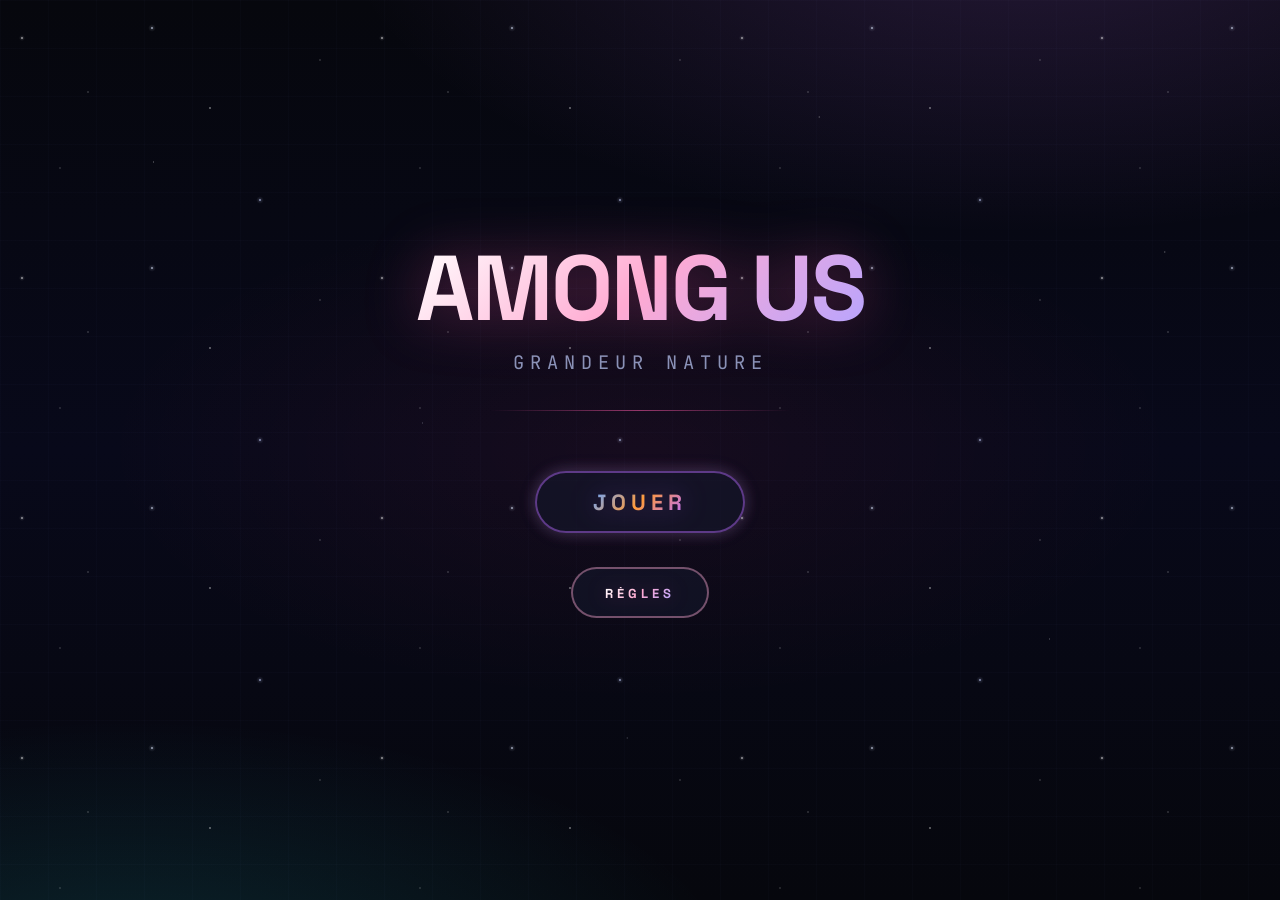
==== index.html @ ac02c095 "Bouton Jouer : melange bleu/orange/violet + Regles : ancien degrade Jouer (bump cache v101) - Bouton" ====
<!DOCTYPE html>
<html lang="fr">
<head>
<meta charset="UTF-8">
<meta name="viewport" content="width=device-width, initial-scale=1.0">
<title>Among Us — Grandeur Nature · Cartes 16 Joueurs</title>

<meta name="description" content="Among Us grandeur nature à 16 joueurs : cartes de rôles, règles, fiches quests, défis et tâches à imprimer ou consulter sur mobile.">
<meta name="theme-color" content="#0a0e1a">

<!-- Open Graph (aperçu lors du partage Discord/WhatsApp/Facebook) -->
<meta property="og:type" content="website">
<meta property="og:title" content="Among Us — Grandeur Nature (16 joueurs)">
<meta property="og:description" content="Cartes de rôles, règles, fiches quests et tâches pour jouer à Among Us en vrai.">
<meta property="og:image" content="og-image.svg">
<meta property="og:url" content="https://among-us-grandeur-nature-2.vercel.app/">

<!-- Twitter Card -->
<meta name="twitter:card" content="summary_large_image">
<meta name="twitter:title" content="Among Us — Grandeur Nature (16 joueurs)">
<meta name="twitter:description" content="Cartes de rôles, règles, fiches quests et tâches pour jouer à Among Us en vrai.">
<meta name="twitter:image" content="og-image.svg">

<!-- Icônes & PWA (« ajouter à l'écran d'accueil » + mode hors ligne) -->
<link rel="icon" type="image/svg+xml" href="favicon.svg">
<link rel="apple-touch-icon" href="icon-512.svg">
<link rel="manifest" href="manifest.json">

<!-- Google Fonts en preconnect (chargement plus rapide qu'avec @import) -->
<link rel="preconnect" href="https://fonts.googleapis.com">
<link rel="preconnect" href="https://fonts.gstatic.com" crossorigin>
<link rel="stylesheet" href="https://fonts.googleapis.com/css2?family=Space+Grotesk:wght@400;500;600;700;800&family=JetBrains+Mono:wght@400;500;600;700&family=Press+Start+2P&display=swap">

<link rel="stylesheet" href="styles.css">
</head>
<body>

<div class="header" aria-hidden="true">
  <div class="stars"></div>
  <div class="header-title">AMONG US</div>
</div>

<div class="mode-indicator" id="mode-indicator" onclick="showTab('accueil')" title="Retourner à l'accueil">
  Mode <span id="mode-num">16</span> joueurs
</div>

<div class="tabs">
  <div class="sidebar-title">AMONG US</div>
  <div class="sidebar-mode-selector" id="sidebar-mode-selector"><!-- rendu par renderSidebarModeSelector() --></div>
  <button class="tab-btn home active"    onclick="showTab('accueil')">Accueil</button>
  <button class="tab-btn all"            onclick="showTab('all')">Cartes</button>
  <button class="tab-btn rules"          onclick="showTab('rules')">Règles</button>
  <button class="tab-btn defis"          onclick="showTab('defis')">Défis</button>
  <button class="tab-btn printtab"       onclick="showTab('impressions')">Impressions</button>
</div>

<!-- ═══════════════════════════════════════════════════
     ACCUEIL — page d'entree avec selection du mode
════════════════════════════════════════════════════ -->
<div class="section active" id="tab-accueil">
  <div class="accueil-hero">
    <h1 class="accueil-title">AMONG US</h1>
    <div class="accueil-subtitle">Grandeur Nature</div>
    <div class="accueil-rule"></div>

    <button type="button" class="accueil-play-btn" onclick="playGame()">
      <span class="accueil-play-text">Jouer</span>
    </button>

    <a class="accueil-rules-link" href="#" onclick="showTab('rules'); return false;">
      <span class="accueil-rules-text">Règles</span>
    </a>
  </div>
</div>

<!-- ═══════════════════════════════════════════════════
     ALL / CREWMATES
════════════════════════════════════════════════════ -->
<div class="section" id="tab-all">
  <div class="section-title" style="color:#8899bb">Cartes</div>
  <div class="cards-grid" id="all-grid"></div>
</div>

<div class="section" id="tab-crewmate">
  <div class="section-title" style="color:var(--neon-green)">Crewmates</div>
  <div class="cards-grid" id="crew-grid"></div>
</div>

<div class="section" id="tab-impostor">
  <div class="section-title" style="color:var(--neon-red)">Impostors</div>
  <div class="cards-grid" id="imp-grid"></div>
</div>

<div class="section" id="tab-sheriff">
  <div class="section-title" style="color:var(--neon-yellow)">Sheriff</div>
  <div class="cards-grid" id="sheriff-grid"></div>
</div>

<div class="section" id="tab-engineer">
  <div class="section-title" style="color:var(--neon-cyan)">Ingenieur</div>
  <div class="cards-grid" id="eng-grid"></div>
</div>

<!-- ═══════════════════════════════════════════════════
     SABOTAGE
════════════════════════════════════════════════════ -->
<div class="section" id="tab-sabotage">
  <div class="section-title" style="color:var(--neon-purple)">Règles spéciales</div>
  <div class="sabotage-container">

    <div class="sabotage-card">
      <span class="tag purple">IMPOSTEUR FANTÔME</span>
      <h3>POUVOIRS DU FANTÔME</h3>
      <p>Quand un Imposteur est éliminé, il devient Fantôme et peut continuer à nuire aux Crewmates.</p>

      <h4>Saboter une pièce</h4>
      <ul>
        <li>Retourner discrètement la <strong>pancarte</strong> d'une pièce côté <span style="color:var(--neon-red)">ROUGE</span></li>
        <li>Personne ne peut <strong>entrer</strong> dans une pièce rouge pendant <strong>3 minutes</strong></li>
        <li>Un seul sabotage actif à la fois — la salle de réunion ne peut pas être sabotée</li>
      </ul>
      <div class="pancarte-demo">
        <div class="pancarte open">
          <svg viewBox="0 0 24 24" fill="none">
            <circle cx="12" cy="12" r="10" stroke="currentColor" stroke-width="2"/>
            <path d="M8 12l3 3 5-5" stroke="currentColor" stroke-width="2" stroke-linecap="round"/>
          </svg>
          LIBRE
        </div>
        <div class="pancarte saboted">
          <svg viewBox="0 0 24 24" fill="none">
            <circle cx="12" cy="12" r="10" stroke="currentColor" stroke-width="2"/>
            <path d="M8 8l8 8M16 8l-8 8" stroke="currentColor" stroke-width="2" stroke-linecap="round"/>
          </svg>
          SABOTÉE
        </div>
      </div>

      <h4>Autres sabotages</h4>
      <ul>
        <li>Fermer les <strong>portes</strong> d'une pièce</li>
        <li>Éteindre les <strong>lumières</strong></li>
        <li>Effacer jusqu'à <strong>3 défis</strong> sur la fiche Quests (hors Meeting)</li>
      </ul>
    </div>

    <div class="sabotage-card">
      <span class="tag cyan">INGENIEUR</span>
      <h3>POUVOIRS DE L'INGENIEUR</h3>
      <p>Crewmate spécial avec deux pouvoirs techniques uniques.</p>

      <h4>Réparer une pièce</h4>
      <ul>
        <li>Seul joueur capable d'entrer dans une pièce sabotée</li>
        <li>Retourner la pancarte côté <span style="color:var(--neon-green)">VERT</span></li>
        <li>La réparation prend <strong>10 secondes</strong> (rester dans la pièce)</li>
        <li>Réparation possible <strong>autant de fois</strong> que nécessaire</li>
      </ul>

      <h4>Mission posthume</h4>
      <ul>
        <li>Peut valider <strong>une mission</strong> à la place d'un Crewmate mort</li>
        <li><em>Une seule fois</em> par partie</li>
      </ul>

      <p style="color:#8899bb; font-size:11px; margin-top:10px">L'Ingenieur peut être ciblé en priorité par les Imposteurs !</p>
    </div>

  </div><!-- fin sabotage-container -->

  <!-- ── PANCARTES IMPRIMABLES ── -->
  <div class="pancartes-print-section">
      <div class="pancartes-print-title">️ PANCARTES À IMPRIMER &amp; PLASTIFIER</div>
      <div class="pancartes-grid">

        <!-- PANCARTE VERTE : LIBRE -->
        <div class="pancarte-big libre">
          <div class="corner tl"></div>
          <div class="corner tr"></div>
          <div class="corner bl"></div>
          <div class="corner br"></div>
          <svg class="pancarte-big-icon" viewBox="0 0 100 100" xmlns="http://www.w3.org/2000/svg">
            <!-- Crewmate vert -->
            <g transform="translate(50,52)">
              <path d="M -18 -14 Q -18 -26 0 -26 Q 18 -26 18 -14 L 18 18 Q 18 24 12 24 L 10 24 L 10 30 L 3 30 L 3 24 L -3 24 L -3 30 L -10 30 L -10 24 L -12 24 Q -18 24 -18 18 Z"
                    fill="#39ff1422" stroke="#39ff14" stroke-width="2.5"/>
              <path d="M 16 -4 Q 25 -4 25 4 L 25 14 Q 25 20 18 20 L 18 -4 Z"
                    fill="#39ff1411" stroke="#39ff14" stroke-width="2"/>
              <rect x="-11" y="-22" width="22" height="12" rx="6"
                    fill="#39ff1433" stroke="#39ff14" stroke-width="2"/>
              <rect x="-7" y="-20" width="14" height="8" rx="4"
                    fill="#39ff1466"/>
              <!-- Check mark -->
              <path d="M -6 2 L -1 7 L 8 -4" stroke="#39ff14" stroke-width="3"
                    stroke-linecap="round" stroke-linejoin="round" fill="none"/>
            </g>
          </svg>
          <div class="pancarte-big-label">LIBRE</div>
          <div class="pancarte-big-sub">ACCÈS AUTORISÉ<br>POUR TOUS</div>
        </div>

        <!-- PANCARTE ROUGE : SABOTÉE -->
        <div class="pancarte-big sabotee">
          <div class="corner tl"></div>
          <div class="corner tr"></div>
          <div class="corner bl"></div>
          <div class="corner br"></div>
          <svg class="pancarte-big-icon" viewBox="0 0 100 100" xmlns="http://www.w3.org/2000/svg">
            <!-- Crewmate rouge / imposteur -->
            <g transform="translate(50,52)">
              <path d="M -18 -14 Q -18 -26 0 -26 Q 18 -26 18 -14 L 18 18 Q 18 24 12 24 L 10 24 L 10 30 L 3 30 L 3 24 L -3 24 L -3 30 L -10 30 L -10 24 L -12 24 Q -18 24 -18 18 Z"
                    fill="#ff224422" stroke="#ff2244" stroke-width="2.5"/>
              <path d="M 16 -4 Q 25 -4 25 4 L 25 14 Q 25 20 18 20 L 18 -4 Z"
                    fill="#ff224411" stroke="#ff2244" stroke-width="2"/>
              <rect x="-11" y="-22" width="22" height="12" rx="6"
                    fill="#ff224433" stroke="#ff2244" stroke-width="2"/>
              <rect x="-7" y="-20" width="14" height="8" rx="4"
                    fill="#ff224466"/>
              <!-- X mark -->
              <path d="M -7 -3 L 7 9 M 7 -3 L -7 9" stroke="#ff2244" stroke-width="3"
                    stroke-linecap="round" fill="none"/>
            </g>
          </svg>
          <div class="pancarte-big-label">SABOTÉE</div>
          <div class="pancarte-big-sub">ACCÈS INTERDIT<br>INGENIEUR SEULEMENT</div>
        </div>

      </div>
    </div>

</div>

<!-- ═══════════════════════════════════════════════════
     FICHE QUESTS (à imprimer et remplir à la main)
════════════════════════════════════════════════════ -->
<div class="section" id="tab-quests">
  <div class="section-title" style="color:#a0e0cc">Fiche Quests</div>
  <div class="quest-sheet" id="quest-sheet-content">
    <!-- rempli par JS -->
  </div>
</div>

<!-- ═══════════════════════════════════════════════════
     IMPRESSIONS — onglet unifie avec sous-tabs
════════════════════════════════════════════════════ -->
<div class="section" id="tab-impressions">
  <div class="section-title" style="color:var(--neon-cyan)">Impressions</div>

  <div class="subtab-nav">
    <button class="subtab-btn active" data-target="tab-print"           onclick="showSubTab('tab-print')">Cartes à imprimer</button>
    <button class="subtab-btn"        data-target="tab-defis-print"     onclick="showSubTab('tab-defis-print')">Défis à imprimer</button>
    <button class="subtab-btn"        data-target="tab-pancartes-print" onclick="showSubTab('tab-pancartes-print')">Pancartes à imprimer</button>
    <button class="subtab-btn"        data-target="tab-suivi-print"     onclick="showSubTab('tab-suivi-print')">Suivi à imprimer</button>
    <button class="subtab-btn"        data-target="tab-livret-print"    onclick="showSubTab('tab-livret-print')">Livret</button>
  </div>

  <div class="subtab active" id="tab-print">
    <div class="cards-print-toolbar">
      <button onclick="printCardsTab()">Imprimer les cartes</button>
    </div>
    <div class="print-pages-container" id="print-pages-container"></div>
  </div>

  <div class="subtab" id="tab-defis-print">
    <div class="cards-print-toolbar">
      <button onclick="printDefisTab()">Imprimer les défis</button>
    </div>
    <div class="print-pages-container" id="defis-print-container"></div>
  </div>

  <div class="subtab" id="tab-pancartes-print">
    <div class="cards-print-toolbar">
      <button onclick="printPancartesTab()">Imprimer les pancartes</button>
    </div>
    <div class="print-pages-container" id="pancartes-print-container"></div>
  </div>

  <div class="subtab" id="tab-suivi-print">
    <div class="cards-print-toolbar">
      <button onclick="printSuiviTab()">Imprimer le suivi</button>
    </div>
    <div class="print-pages-container" id="suivi-print-container"></div>
  </div>

  <!-- Livret : contenu deplace depuis #tab-livret par moveLivretToImpressions() au boot -->
  <div class="subtab" id="tab-livret-print"></div>
</div>

<!-- ═══════════════════════════════════════════════════
     DÉFIS & TÂCHES
════════════════════════════════════════════════════ -->
<div class="section" id="tab-defis">
  <div class="section-title" style="color:#ff9966">Défis</div>
  <div class="defis-container">
    <div class="defi-legend">
      <div class="defi-legend-item"><span class="defi-legend-dot red"></span>Défi rouge : mission à l'étage</div>
      <div class="defi-legend-item"><span class="defi-legend-dot blue"></span>Défi bleu : mission au RDC</div>
      <div class="defi-legend-item"><span class="defi-legend-dot green"></span>Tâche verte : localisation d'une mission</div>
    </div>

    <div class="defis-section-title red">Défis étage</div>
    <div class="defis-grid" id="defis-red"></div>

    <div class="defis-section-title blue">Défis RDC</div>
    <div class="defis-grid" id="defis-blue"></div>

    <div class="defis-section-title green">Localisations</div>
    <div class="taches-grid" id="taches-zones"></div>
  </div>
</div>

<!-- ═══════════════════════════════════════════════════
     RÈGLES DU JEU
════════════════════════════════════════════════════ -->
<div class="section" id="tab-rules">
  <div class="section-title" style="color:#aabbff">Règles</div>
  <div class="rules-container">

    <!-- TITRE -->
    <div class="rules-title-page">
      <h2>RULES</h2>
      <p>AMONG US — GRANDEUR NATURE</p>
    </div>

    <!-- PRÉSENTATION : RÔLES -->
    <div class="rules-section">
      <div class="rules-section-header blue">PRÉSENTATION — RÔLES</div>
      <div class="rules-section-body">
        <div class="rules-roles-grid">

          <div class="rules-role-card crewmate">
            <div class="rules-role-title">CREWMATE</div>
            <div class="rules-role-text">
              Les <span class="kw-green">CREWMATES</span> doivent terminer toutes les missions dans le temps imparti
              <strong>OU</strong> démasquer tous les <span class="kw-red">IMPOSTORS</span>.
            </div>
          </div>

          <div class="rules-role-card impostor">
            <div class="rules-role-title">IMPOSTOR</div>
            <div class="rules-role-text">
              Les <span class="kw-red">IMPOSTORS</span> doivent éliminer tous les joueurs sans se faire repérer.
              Pour éliminer, il suffit de <strong>toucher l'épaule</strong> du joueur cible.
              Ils gagnent aussi si la limite de temps est dépassée.
            </div>
          </div>

          <div class="rules-role-card sheriff">
            <div class="rules-role-title">SHERIFF</div>
            <div class="rules-role-text">
              Le <span class="kw-yellow">SHERIFF</span> possède un fusil avec <strong>une seule balle</strong>.
              Au moindre soupçon il peut l'utiliser :
            </div>
            <ul class="rules-list yellow">
              <li>S'il élimine un <span class="kw-green">CREWMATE</span> : le Sheriff meurt à sa place, et le Crewmate visé devient Sheriff.</li>
              <li>S'il tue un <span class="kw-red">IMPOSTOR</span> : le Sheriff reste en vie mais ne peut plus tirer.</li>
            </ul>
          </div>

          <div class="rules-role-card engineer">
            <div class="rules-role-title">INGENIEUR</div>
            <div class="rules-role-text">
              L'<span class="kw-cyan">INGENIEUR</span> est un Crewmate spécial aux pouvoirs techniques (réparation des pièces sabotées et mission posthume). Détails dans <strong>Règles spéciales</strong>.
            </div>
          </div>

        </div>
      </div>
    </div>

    <!-- MISE EN PLACE -->
    <div class="rules-section">
      <div class="rules-section-header blue">MISE EN PLACE</div>
      <div class="rules-section-body">
        <p style="margin-bottom:10px">
          Distribuer les cartes selon le mode choisi (cf. <strong>Modes de jeu</strong>). Adapter le nombre de défis et la durée en conséquence.
        </p>
        <p style="margin-top:10px; font-size:12px; color:#8899bb">
          Les <span class="kw-red">IMPOSTORS</span> doivent se reconnaître avant le début — faites fermer les yeux à tous pendant ce temps.
        </p>
      </div>
    </div>

    <!-- DÉFIS -->
    <div class="rules-section">
      <div class="rules-section-header orange">DÉFIS</div>
      <div class="rules-section-body">
        <ul class="rules-list orange">
          <li>Installer les défis correspondant au mode choisi.</li>
          <li><span class="kw-red">Défis rouges</span> : missions situées à l'étage.</li>
          <li><span class="kw-blue">Défis bleus</span> : missions situées au RDC.</li>
          <li><span class="kw-green">Défis verts</span> : localisations des tâches, en soutien au maître du jeu.</li>
          <li>Mettre la <strong>fiche QUESTS</strong> en évidence. Les joueurs remplissent eux-mêmes leur avancée.</li>
        </ul>
      </div>
    </div>

    <!-- DÉROULEMENT -->
    <div class="rules-section">
      <div class="rules-section-header green">DÉROULEMENT D'UNE PARTIE</div>
      <div class="rules-section-body">
        <p style="margin-bottom:14px">
          Quand un joueur découvre un mort, il crie <span class="kw-orange">REPORT</span> → on passe au <span class="kw-orange">MEETING</span>.
        </p>

        <p style="font-family:'Press Start 2P',monospace;font-size:9px;color:#ff9944;margin-bottom:10px;letter-spacing:1px">MEETING</p>
        <p style="margin-bottom:10px">Réunion de tous les joueurs. En fonction des arguments, deux options :</p>
        <ul class="rules-list orange" style="margin-bottom:14px">
          <li><span class="kw-blue">VOTE</span> : les joueurs votent pour l'élimination d'un suspect.</li>
          <li><span class="kw-purple">SKIP</span> : les joueurs ne votent pas et continuent la partie.</li>
        </ul>
        <ul class="rules-list blue">
          <li>Si les SKIP sont majoritaires → personne n'est éliminé.</li>
          <li>Si les VOTE sont majoritaires → la personne la plus votée est éliminée.</li>
          <li>En cas d'égalité de votes → SKIP automatique.</li>
        </ul>

        <p style="margin-top:16px; font-family:'Press Start 2P',monospace;font-size:9px;color:#4a9eff;margin-bottom:10px;letter-spacing:1px">BUZZ</p>
        <ul class="rules-list blue">
          <li>Un joueur peut <span class="kw-blue">BUZZER</span> (taper la table) pour déclencher un Meeting sans mort.</li>
          <li>Maximum <strong>3 BUZZ par partie</strong>, une seule fois par joueur.</li>
          <li>Après avoir buzzé, le joueur ne peut plus le faire. Il reste 2 BUZZ pour les autres.</li>
        </ul>
      </div>
    </div>

    <!-- SABOTAGE -->
    <div class="rules-section">
      <div class="rules-section-header purple">SABOTAGES</div>
      <div class="rules-section-body">
        <p style="margin-bottom:12px">
          Quand un <span class="kw-red">IMPOSTOR</span> est éliminé, il devient <span class="kw-pink">FANTÔME</span> et peut saboter :
        </p>
        <ul class="rules-list purple">
          <li>Fermer les portes d'une pièce.</li>
          <li>Éteindre les lumières.</li>
          <li>Effacer jusqu'à <strong>3 défis</strong> sur la fiche Quests (hors Meeting).</li>
          <li><strong>Saboter une pièce :</strong> retourner la pancarte côté <span class="kw-red">ROUGE</span> — personne ne peut y entrer pendant 3 minutes, sauf l'<span class="kw-cyan">INGENIEUR</span>.</li>
        </ul>
        <p style="margin-top:12px;font-size:12px;color:#8899bb">Un seul sabotage de pièce actif à la fois. La salle de Meeting ne peut pas être sabotée.</p>
      </div>
    </div>

    <!-- MORTS -->
    <div class="rules-section">
      <div class="rules-section-header red">MORTS &amp; FANTÔMES</div>
      <div class="rules-section-body">
        <ul class="rules-list red">
          <li>Un joueur éliminé reste à l'endroit de sa mort, <strong>carte face visible</strong>.</li>
          <li>Il devient <span class="kw-pink">FANTÔME</span> quel que soit son rôle.</li>
          <li>Le Fantôme peut continuer ses défis mais a l'<strong>INTERDICTION de parler et de voter</strong>.</li>
          <li>Un Fantôme <span class="kw-red">IMPOSTOR</span> peut toujours saboter (cf. <strong>Règles spéciales</strong>).</li>
        </ul>
      </div>
    </div>

    <!-- FIN DE PARTIE -->
    <div class="rules-section">
      <div class="rules-section-header green">FIN DE PARTIE</div>
      <div class="rules-section-body">
        <div class="rules-win-grid">
          <div class="rules-win-card crew">
            <h4>CREWMATES</h4>
            <ul class="rules-list green">
              <li>Toutes les missions sont terminées dans le temps imparti.</li>
              <li>OU tous les Impostors ont été éliminés.</li>
            </ul>
          </div>
          <div class="rules-win-card impostor">
            <h4>IMPOSTORS</h4>
            <ul class="rules-list red">
              <li>Tous les Crewmates, Sheriff et Ingenieur ont été éliminés.</li>
              <li>OU la limite de temps est dépassée.</li>
            </ul>
          </div>
        </div>
      </div>
    </div>

    <!-- AIDE-MÉMOIRE MJ -->
    <div class="rules-section">
      <div class="rules-section-header cyan">AIDE-MÉMOIRE MJ</div>
      <div class="rules-section-body">
        <p style="margin-bottom:10px; font-size:12px; color:#8899bb">Réponses rapides aux questions des joueurs pendant la partie.</p>
        <ul class="rules-list cyan">
          <li><strong>Kill</strong> — toucher l'épaule. Le mort reste sur place, carte face visible.</li>
          <li><strong>Sheriff</strong> — 1 balle. Tue Crewmate → meurt à sa place. Tue Impostor → désarmé pour le reste de la partie.</li>
          <li><strong>Pièce sabotée</strong> — pancarte rouge, 3 min d'interdiction. Seul l'Ingenieur peut entrer (10 s pour réparer).</li>
          <li><strong>Vote</strong> — majorité simple. Égalité = SKIP automatique.</li>
          <li><strong>Buzz</strong> — 3 max par partie, 1 par joueur. Déclenche un Meeting sans mort.</li>
          <li><strong>Fantôme</strong> — interdit de parler/voter. Continue ses défis. Un Impostor fantôme peut saboter.</li>
        </ul>
      </div>
    </div>

    <!-- POUVOIRS SPÉCIAUX (clone de tab-sabotage injecté par injectRulesSpeciales() au boot) -->
    <div class="rules-section">
      <div class="rules-section-header purple">POUVOIRS SPÉCIAUX</div>
      <div class="rules-section-body" id="rules-speciales-anchor"></div>
    </div>
  </div>
</div>

<!-- ═══════════════════════════════════════════════════
     TIMER (40 min) + Wake Lock
════════════════════════════════════════════════════ -->
<div class="section" id="tab-timer">
  <div class="section-title" style="color:#00e5ff">Timer</div>
  <div class="timer-modes" id="timer-modes"><!-- rendu par renderModeButtons() --></div>
  <div id="timer-display" class="timer-display">40:00</div>
  <div class="timer-controls">
    <button class="timer-btn start" id="timer-start" onclick="startTimer()">▶ DÉMARRER</button>
    <button class="timer-btn pause" id="timer-pause" onclick="pauseTimer()" style="display:none">PAUSE</button>
    <button class="timer-btn reset" onclick="resetTimer()">RESET</button>
  </div>
</div>

<!-- ═══════════════════════════════════════════════════
     LIVRET (version papier, format A5 livret)
════════════════════════════════════════════════════ -->

<div class="section" id="tab-livret">
  <div class="section-title" style="color:var(--neon-pink)">Livret</div>

  <div class="livret-toolbar">
    <button onclick="printLivret()">Imprimer le livret</button>
  </div>

  <div class="livret-book" id="livret-book">
    <div class="livret-page livret-cover">
      <div class="lc-glyph">▰▰▰</div>
      <h1>AMONG US</h1>
      <div class="lc-sub">Livret du Maître du Jeu</div>
      <div class="lc-rule"></div>
      <div class="lc-meta">8 joueurs · 12 joueurs · 16 joueurs</div>
    </div>

    <div class="livret-page livret-toc">
      <div class="livret-section-tag">Index</div>
      <h2 class="livret-h">Sommaire</h2>
      <ol id="livret-toc-list"><!-- rempli dynamiquement par buildLivret() --></ol>
      <div class="livret-page-num">— 02 —</div>
    </div>

    <div id="livret-dynamic"></div>

    <div class="livret-page livret-back-cover">
      <div class="lbc-glyph">▰▰▰</div>
      <div class="lbc-quote">Trust no one</div>
      <div class="lc-rule"></div>
      <div class="lbc-url">among-us-grandeur-nature-2.vercel.app</div>
    </div>
  </div>
</div>

<!-- Controles affiches uniquement en mode de partie (body.in-game) -->
<div class="ingame-controls">
  <button type="button" class="ingame-exit" onclick="exitGame()" aria-label="Quitter la partie">✕ Quitter</button>
  <button type="button" class="ingame-reset" onclick="resetCurrentGame()" aria-label="Réinitialiser la partie">↻ Reset</button>
</div>

<!-- Overlay plein écran pour cartes -->
<div id="fullscreen-overlay" class="fullscreen-overlay" style="display:none">
  <button class="fullscreen-close" onclick="closeFullscreen()" aria-label="Fermer">✕</button>
  <div class="fullscreen-content"></div>
</div>

<!-- Modal de selection du mode au clic sur Jouer -->
<div class="play-mode-modal" id="play-mode-modal" style="display:none">
  <div class="play-mode-content">
    <button type="button" class="play-mode-close" onclick="closePlayModal()" aria-label="Fermer">✕</button>
    <h2 class="play-mode-title">Combien de joueurs ?</h2>
    <div class="play-mode-options" id="play-mode-options"><!-- rendu par renderModeButtons() --></div>
  </div>
</div>


<script src="app.js"></script>
<script>
  if ('serviceWorker' in navigator) {
    window.addEventListener('load', () => {
      navigator.serviceWorker.register('sw.js').catch(() => {});
    });
  }
</script>
</body>
</html>
---- styles.css ----
/* ═══════════════════════════════════════════════════
     MODERN NEON — refonte visuelle 2026
     (contenu inchangé, pure réécriture esthétique)
  ═══════════════════════════════════════════════════ */

  :root {
    /* Backgrounds — bleu nuit profond, plus subtil */
    --bg-0: #06070d;
    --bg-1: #0b0d18;
    --bg-2: #11142a;
    --surface: rgba(18, 22, 42, 0.55);
    --surface-2: rgba(24, 28, 52, 0.7);
    --line: rgba(140, 160, 220, 0.10);
    --line-2: rgba(140, 160, 220, 0.18);
    --text: #e8ecff;
    --text-dim: #8a93b8;
    --text-mute: #5a6388;

    /* Néons — saturés mais raffinés */
    --neon-red: #ff3860;
    --neon-cyan: #29e7ff;
    --neon-green: #4cff9d;
    --neon-yellow: #ffe055;
    --neon-orange: #ff9b3b;
    --neon-purple: #b86bff;
    --neon-pink: #ff5cc4;
    --neon-blue: #6ba6ff;

    /* Glow helpers */
    --glow-red: 0 0 24px rgba(255, 56, 96, .45), 0 0 60px rgba(255, 56, 96, .15);
    --glow-cyan: 0 0 24px rgba(41, 231, 255, .45), 0 0 60px rgba(41, 231, 255, .15);
    --glow-green: 0 0 24px rgba(76, 255, 157, .45), 0 0 60px rgba(76, 255, 157, .15);
    --glow-yellow: 0 0 24px rgba(255, 224, 85, .45), 0 0 60px rgba(255, 224, 85, .15);
    --glow-purple: 0 0 24px rgba(184, 107, 255, .45), 0 0 60px rgba(184, 107, 255, .15);

    --card-w: 230px;
    --card-h: 340px;
    --radius-sm: 10px;
    --radius-md: 16px;
    --radius-lg: 22px;

    /* Compat anciennes variables */
    --space-dark: var(--bg-0);
    --space-blue: var(--bg-2);
    --neon-pink: #ff5cc4;
  }

  * { box-sizing: border-box; margin: 0; padding: 0; }
  html { scroll-behavior: smooth; }
  /* Safety : aucun debordement horizontal possible sur n'importe quel ecran */
  html, body { overflow-x: hidden; max-width: 100%; }
  img, svg, video { max-width: 100%; height: auto; }

  body {
    background: var(--bg-0);
    background-image:
      radial-gradient(ellipse 90% 60% at 80% -10%, rgba(184, 107, 255, 0.18), transparent 60%),
      radial-gradient(ellipse 80% 50% at 10% 110%, rgba(41, 231, 255, 0.14), transparent 60%),
      radial-gradient(ellipse 60% 40% at 50% 50%, rgba(255, 56, 96, 0.06), transparent 70%),
      linear-gradient(180deg, #06070d 0%, #08091a 50%, #06070d 100%);
    background-attachment: fixed;
    font-family: 'Space Grotesk', 'Inter', system-ui, sans-serif;
    color: var(--text);
    min-height: 100vh;
    line-height: 1.6;
    -webkit-font-smoothing: antialiased;
    letter-spacing: 0.01em;
  }

  /* Grille subtile en fond */
  body::before {
    content: '';
    position: fixed; inset: 0;
    background-image:
      linear-gradient(rgba(140,160,220,0.025) 1px, transparent 1px),
      linear-gradient(90deg, rgba(140,160,220,0.025) 1px, transparent 1px);
    background-size: 48px 48px;
    pointer-events: none;
    z-index: 0;
  }

  /* Étoiles fines en fond */
  body::after {
    content: '';
    position: fixed; inset: 0;
    background-image:
      radial-gradient(1px 1px at 12% 18%, #fff 0, transparent 100%),
      radial-gradient(1px 1px at 33% 47%, #aab 0, transparent 100%),
      radial-gradient(1px 1px at 64% 13%, #fff 0, transparent 100%),
      radial-gradient(1px 1px at 82% 71%, #ccd 0, transparent 100%),
      radial-gradient(1px 1px at 91% 28%, #fff 0, transparent 100%),
      radial-gradient(1px 1px at 49% 82%, #aab 0, transparent 100%);
    opacity: 0.45;
    pointer-events: none;
    z-index: 0;
  }

  body > * { position: relative; z-index: 1; }

  button:focus-visible,
  [role="button"]:focus-visible,
  a:focus-visible {
    outline: 2px solid var(--neon-cyan);
    outline-offset: 3px;
    border-radius: 6px;
  }
  button:focus:not(:focus-visible) { outline: none; }

  /* HEADER decoratif : retire partout (titre AMONG US redondant avec
     l'accueil-title et la sidebar). Bonus : retire le degrade rouge
     qui apparaissait en haut de chaque page sur mobile. */
  .header {
    display: none;
    text-align: center;
    padding: 36px 20px 20px;
    position: relative;
  }
  .header-title {
    font-family: 'Space Grotesk', sans-serif;
    font-weight: 800;
    font-size: clamp(40px, 9vw, 72px);
    white-space: nowrap;
    color: var(--text);
    letter-spacing: 8px;
    margin-bottom: 10px;
    background: linear-gradient(90deg, #fff, #ffd0d8 40%, #ff3860 60%, #ffb1c0);
    -webkit-background-clip: text;
    background-clip: text;
    -webkit-text-fill-color: transparent;
    filter: drop-shadow(0 0 18px rgba(255, 56, 96, 0.35));
  }
  .header p {
    color: var(--text-dim);
    font-size: 12px;
    font-family: 'JetBrains Mono', 'Press Start 2P', monospace;
    letter-spacing: 2px;
    text-transform: uppercase;
  }
  .stars { display: none; }

  /* ── TABS (mobile : ligne en haut) ── */
  .tabs {
    display: flex; flex-wrap: nowrap; gap: 6px;
    justify-content: center;
    padding: 14px 14px 18px;
    border-bottom: 1px solid var(--line);
    overflow-x: auto;
    -webkit-overflow-scrolling: touch;
    scrollbar-width: thin;
  }
  .tabs::-webkit-scrollbar { height: 3px; }
  .tabs::-webkit-scrollbar-thumb { background: var(--line-2); border-radius: 3px; }
  .tab-btn {
    font-family: 'Space Grotesk', sans-serif;
    font-weight: 600;
    font-size: 12.5px;
    padding: 10px 16px;
    border: 1px solid;
    border-radius: 999px;
    cursor: pointer;
    transition: all .25s cubic-bezier(.2,.7,.3,1);
    text-transform: uppercase;
    letter-spacing: 0.8px;
    background: rgba(20, 24, 44, 0.55);
    backdrop-filter: blur(8px);
    -webkit-backdrop-filter: blur(8px);
    flex-shrink: 0;
    white-space: nowrap;
  }
  .tab-btn.crewmate { color: var(--neon-green);  border-color: rgba(76, 255, 157, .35); }
  .tab-btn.impostor { color: var(--neon-red);    border-color: rgba(255, 56, 96, .35); }
  .tab-btn.sheriff  { color: var(--neon-yellow); border-color: rgba(255, 224, 85, .35); }
  .tab-btn.engineer { color: var(--neon-cyan);   border-color: rgba(41, 231, 255, .35); }
  .tab-btn.sabotage { color: var(--neon-purple); border-color: rgba(184, 107, 255, .35); }
  .tab-btn.quests   { color: #6ee7c7;            border-color: rgba(110, 231, 199, .3); }
  .tab-btn.printtab { color: var(--neon-cyan);   border-color: rgba(41, 231, 255, .35); }
  .tab-btn.timer    { color: #5cf2d6;            border-color: rgba(92, 242, 214, .35); }
  .tab-btn.defis    { color: var(--neon-orange); border-color: rgba(255, 155, 59, .35); }
  .tab-btn.rules    { color: var(--neon-blue);   border-color: rgba(107, 166, 255, .35); }
  .tab-btn.livret   { color: var(--neon-pink);   border-color: rgba(255, 90, 170, .35); }
  .tab-btn.all      { color: var(--neon-purple); border-color: rgba(184, 107, 255, .35); }
  .tab-btn.home     { color: #fff;               border-color: rgba(255, 255, 255, .35); }

  .tab-btn:hover {
    transform: translateY(-1px);
    background: rgba(28, 34, 60, 0.75);
    box-shadow: 0 0 0 1px currentColor inset, 0 6px 24px rgba(0,0,0,.4);
  }
  .tab-btn.active {
    background: color-mix(in oklab, currentColor 14%, rgba(20,24,44,0.85));
    box-shadow: 0 0 0 1px currentColor inset, 0 0 22px color-mix(in oklab, currentColor 35%, transparent);
    color: #fff;
  }

  .sidebar-title { display: none; }

  /* ── SIDEBAR DESKTOP ── */
  @media (min-width: 1024px) {
    body { padding-left: 260px; }
    .header { display: none; }

    .tabs {
      position: fixed;
      top: 0; left: 0;
      width: 260px;
      height: 100vh;
      flex-direction: column;
      flex-wrap: nowrap;
      align-items: stretch;
      justify-content: flex-start;
      gap: 4px;
      padding: 26px 16px;
      background: linear-gradient(180deg, rgba(11, 13, 24, 0.92), rgba(8, 10, 20, 0.96));
      backdrop-filter: blur(20px);
      -webkit-backdrop-filter: blur(20px);
      border-right: 1px solid var(--line);
      border-bottom: none;
      overflow-y: auto;
      z-index: 100;
    }
    .tabs::-webkit-scrollbar { width: 6px; }
    .tabs::-webkit-scrollbar-track { background: transparent; }
    .tabs::-webkit-scrollbar-thumb { background: var(--line-2); border-radius: 3px; }

    .sidebar-title {
      display: block;
      font-family: 'Space Grotesk', sans-serif;
      font-weight: 800;
      font-size: 30px;
      letter-spacing: 4px;
      text-align: center;
      padding: 12px 0 26px;
      margin-bottom: 12px;
      border-bottom: 1px solid var(--line);
      line-height: 1.1;
      white-space: nowrap;
      background: linear-gradient(135deg, #fff 0%, #ffaad2 50%, #b6a4ff 100%);
      -webkit-background-clip: text;
      background-clip: text;
      -webkit-text-fill-color: transparent;
      filter: drop-shadow(0 0 10px rgba(255, 90, 170, 0.4));
    }

    .tab-btn {
      width: 100%;
      text-align: left;
      padding: 11px 14px;
      font-size: 11px;
      border-radius: 10px;
      letter-spacing: 1.2px;
      line-height: 1.3;
      position: relative;
    }
    .tab-btn::before {
      content: '';
      position: absolute;
      left: 0; top: 50%;
      width: 3px; height: 0;
      transform: translateY(-50%);
      background: currentColor;
      border-radius: 0 3px 3px 0;
      box-shadow: 0 0 12px currentColor;
      transition: height .25s;
    }
    .tab-btn.active::before { height: 22px; }
    .tab-btn:hover { transform: translateX(2px); }
    .tab-btn.active::after { display: none; }

    .section { padding: 56px 44px; }
  }

  /* ── SECTIONS ── */
  .section { display: none; padding: 32px 20px; max-width: 1400px; margin: 0 auto; }
  .section.active { display: block; }

  .section-title {
    font-family: 'Space Grotesk', sans-serif;
    font-weight: 700;
    font-size: clamp(22px, 3vw, 32px);
    margin-bottom: 36px;
    text-align: center;
    letter-spacing: 4px;
    text-transform: uppercase;
    position: relative;
    padding-bottom: 18px;
  }
  .section-title::before {
    content: '';
    display: block;
    font-family: 'JetBrains Mono', monospace;
    font-size: 10px;
    letter-spacing: 3px;
    color: var(--text-mute);
    margin-bottom: 8px;
    opacity: .65;
  }
  .section-title::after {
    content: '';
    position: absolute;
    left: 50%; bottom: 0;
    transform: translateX(-50%);
    width: 56px; height: 2px;
    background: currentColor;
    box-shadow: 0 0 16px currentColor;
    opacity: .8;
    border-radius: 2px;
  }

  .cards-grid {
    display: flex; flex-wrap: wrap; gap: 22px;
    justify-content: center;
  }

  /* ═══════════ CARTES (recto) ═══════════ */
  .card {
    width: var(--card-w);
    height: var(--card-h);
    border-radius: var(--radius-lg);
    display: flex; flex-direction: column;
    align-items: center; justify-content: space-between;
    padding: 18px 14px 14px;
    position: relative;
    overflow: hidden;
    cursor: pointer;
    background: linear-gradient(160deg, rgba(40, 46, 78, 0.85), rgba(22, 26, 50, 0.92));
    border: 1px solid var(--line-2);
    box-shadow: 0 12px 40px rgba(0,0,0,.45), inset 0 1px 0 rgba(255,255,255,.04);
    transition: transform .35s cubic-bezier(.2,.7,.3,1), box-shadow .35s, border-color .25s;
    backdrop-filter: blur(10px);
    -webkit-backdrop-filter: blur(10px);
  }

  /* Halo lumineux qui suit la couleur du rôle */
  .card::after {
    content: '';
    position: absolute; inset: -1px;
    border-radius: inherit;
    padding: 1px;
    background: linear-gradient(180deg, transparent, transparent);
    pointer-events: none;
    transition: background .3s;
  }
  /* Anneau gradient via mask hack */
  .card.crewmate { border-color: rgba(76, 255, 157, .35); box-shadow: 0 12px 40px rgba(0,0,0,.45), 0 0 28px rgba(76, 255, 157, .12), inset 0 1px 0 rgba(255,255,255,.04); }
  .card.impostor { border-color: rgba(255, 56, 96, .35); box-shadow: 0 12px 40px rgba(0,0,0,.45), 0 0 28px rgba(255, 56, 96, .14), inset 0 1px 0 rgba(255,255,255,.04); }
  .card.sheriff  { border-color: rgba(255, 224, 85, .35); box-shadow: 0 12px 40px rgba(0,0,0,.45), 0 0 28px rgba(255, 224, 85, .12), inset 0 1px 0 rgba(255,255,255,.04); }
  .card.engineer { border-color: rgba(41, 231, 255, .35); box-shadow: 0 12px 40px rgba(0,0,0,.45), 0 0 28px rgba(41, 231, 255, .12), inset 0 1px 0 rgba(255,255,255,.04); }

  .card:hover { transform: translateY(-8px); }
  .card.crewmate:hover { box-shadow: 0 18px 50px rgba(0,0,0,.55), 0 0 40px rgba(76, 255, 157, .35); border-color: var(--neon-green); }
  .card.impostor:hover { box-shadow: 0 18px 50px rgba(0,0,0,.55), 0 0 40px rgba(255, 56, 96, .4); border-color: var(--neon-red); }
  .card.sheriff:hover  { box-shadow: 0 18px 50px rgba(0,0,0,.55), 0 0 40px rgba(255, 224, 85, .35); border-color: var(--neon-yellow); }
  .card.engineer:hover { box-shadow: 0 18px 50px rgba(0,0,0,.55), 0 0 40px rgba(41, 231, 255, .35); border-color: var(--neon-cyan); }

  /* Glow d'accent radial en bas */
  .card::before {
    content: '';
    position: absolute; left: 50%; bottom: -40%;
    width: 140%; height: 80%;
    transform: translateX(-50%);
    background: radial-gradient(closest-side, currentColor, transparent 70%);
    opacity: .12;
    pointer-events: none;
    filter: blur(8px);
  }
  .card.crewmate::before { color: var(--neon-green); }
  .card.impostor::before { color: var(--neon-red); }
  .card.sheriff::before  { color: var(--neon-yellow); }
  .card.engineer::before { color: var(--neon-cyan); }

  /* ── FLIP 3D : la carte devient un container 3D, le contenu visuel est
     porte par .card-front, le dos par .card-explain (apparait au flip). ── */
  .card {
    background: transparent;
    border: none;
    padding: 0;
    overflow: visible;
    perspective: 1100px;
  }
  .card-inner {
    position: relative;
    width: 100%;
    height: 100%;
    transform-style: preserve-3d;
    transition: transform 0.7s cubic-bezier(.2, .8, .25, 1);
    border-radius: var(--radius-lg);
  }
  .card.flipped .card-inner {
    transform: rotateY(180deg);
  }
  .card-face {
    position: absolute;
    inset: 0;
    border-radius: var(--radius-lg);
    overflow: hidden;
    backface-visibility: hidden;
    -webkit-backface-visibility: hidden;
    display: flex;
    flex-direction: column;
    align-items: center;
    padding: 18px 14px 14px;
    box-sizing: border-box;
  }
  .card-front {
    justify-content: space-between;
    background: linear-gradient(160deg, rgba(40, 46, 78, 0.85), rgba(22, 26, 50, 0.92));
    border: 1px solid var(--line-2);
  }
  .card.crewmate .card-front { border-color: rgba(76, 255, 157, .35); }
  .card.impostor .card-front { border-color: rgba(255, 56, 96, .35); }
  .card.sheriff  .card-front { border-color: rgba(255, 224, 85, .35); }
  .card.engineer .card-front { border-color: rgba(41, 231, 255, .35); }
  .card.crewmate:hover .card-front { border-color: var(--neon-green); }
  .card.impostor:hover .card-front { border-color: var(--neon-red); }
  .card.sheriff:hover  .card-front { border-color: var(--neon-yellow); }
  .card.engineer:hover .card-front { border-color: var(--neon-cyan); }

  /* Dos de la carte : explication du role */
  .card-explain {
    transform: rotateY(180deg);
    justify-content: center;
    padding: 30px 22px 26px;
    text-align: center;
    background: linear-gradient(160deg, rgba(18, 22, 46, 0.96), rgba(10, 14, 30, 0.99));
    border: 1px solid var(--line-2);
  }
  .card.crewmate .card-explain { border-color: rgba(76, 255, 157, .45); box-shadow: inset 0 0 36px rgba(76, 255, 157, .12); }
  .card.impostor .card-explain { border-color: rgba(255, 56, 96, .45); box-shadow: inset 0 0 36px rgba(255, 56, 96, .14); }
  .card.sheriff  .card-explain { border-color: rgba(255, 224, 85, .45); box-shadow: inset 0 0 36px rgba(255, 224, 85, .12); }
  .card.engineer .card-explain { border-color: rgba(41, 231, 255, .45); box-shadow: inset 0 0 36px rgba(41, 231, 255, .12); }
  .card-explain-title {
    font-family: 'Space Grotesk', sans-serif;
    font-weight: 800;
    font-size: 18px;
    letter-spacing: 5px;
    text-transform: uppercase;
    margin-bottom: 22px;
  }
  .card.crewmate .card-explain-title { color: var(--neon-green); }
  .card.impostor .card-explain-title { color: var(--neon-red); }
  .card.sheriff  .card-explain-title { color: var(--neon-yellow); }
  .card.engineer .card-explain-title { color: var(--neon-cyan); }
  .card-explain-text {
    font-size: 13.5px;
    line-height: 1.55;
    color: var(--text-dim);
  }
  .card-explain-text strong {
    color: var(--text);
    font-weight: 700;
  }

  /* ── CARD INNER ── */
  .card-title {
    font-family: 'Space Grotesk', sans-serif;
    font-weight: 700;
    font-size: 14px;
    letter-spacing: 4px;
    text-align: center;
    text-transform: uppercase;
    line-height: 1.4;
    z-index: 2;
    margin-bottom: 4px;
    padding: 6px 12px;
    border-radius: 999px;
    background: rgba(0,0,0,.25);
    border: 1px solid currentColor;
    backdrop-filter: blur(4px);
  }
  .crewmate .card-title { color: var(--neon-green); border-color: rgba(76, 255, 157, .5); }
  .impostor .card-title { color: var(--neon-red);   border-color: rgba(255, 56, 96, .5); }
  .sheriff  .card-title { color: var(--neon-yellow); border-color: rgba(255, 224, 85, .5); }
  .engineer .card-title { color: var(--neon-cyan);  border-color: rgba(41, 231, 255, .5); }

  .char-area {
    width: 150px; height: 150px;
    display: flex; align-items: center; justify-content: center;
    z-index: 2;
    flex-shrink: 0;
  }
  .char-area svg { width: 100%; height: 100%; overflow: visible; }
  .crewmate .char-area { filter: drop-shadow(0 0 14px rgba(76,255,157,.35)) drop-shadow(0 6px 12px rgba(0,0,0,0.6)); }
  .impostor .char-area { filter: drop-shadow(0 0 14px rgba(255,56,96,.5)) drop-shadow(0 6px 12px rgba(0,0,0,0.6)); }
  .sheriff  .char-area { filter: drop-shadow(0 0 14px rgba(255,224,85,.45)) drop-shadow(0 6px 12px rgba(0,0,0,0.6)); }
  .engineer .char-area { filter: drop-shadow(0 0 14px rgba(41,231,255,.45)) drop-shadow(0 6px 12px rgba(0,0,0,0.6)); }

  /* missions badge */
  .missions {
    font-family: 'JetBrains Mono', monospace;
    font-size: 9px;
    padding: 10px 12px;
    border-radius: 14px;
    z-index: 2;
    width: 100%;
    text-align: center;
    background: rgba(0,0,0,.35);
    border: 1px solid;
    backdrop-filter: blur(8px);
  }
  .missions-label {
    opacity: .7;
    font-size: 9px;
    letter-spacing: 2px;
    margin-bottom: 8px;
    text-align: center;
    line-height: 1.5;
    text-transform: uppercase;
    font-weight: 600;
  }
  .missions-nums {
    display: flex;
    justify-content: center;
    gap: 8px;
    margin-top: 4px;
  }
  .mission-num {
    display: inline-flex;
    align-items: center;
    justify-content: center;
    min-width: 32px;
    height: 32px;
    padding: 0 8px;
    border-radius: 50%;
    font-family: 'Space Grotesk', sans-serif;
    font-size: 13px;
    font-weight: 700;
    border: 1.5px solid currentColor;
    background: rgba(0,0,0,.4);
    transition: transform .2s;
  }
  .mission-extra { font-size: 9px; margin-top: 8px; opacity: .8; letter-spacing: 1px; }

  .crewmate .missions { color: var(--neon-green); border-color: rgba(76,255,157,.3); }
  .impostor .missions { color: var(--neon-red);   border-color: rgba(255,56,96,.3); }
  .sheriff  .missions { color: var(--neon-yellow); border-color: rgba(255,224,85,.3); }
  .engineer .missions { color: var(--neon-cyan);  border-color: rgba(41,231,255,.3); }

  .color-dot {
    position: absolute; top: 14px; right: 14px;
    width: 12px; height: 12px; border-radius: 50%;
    box-shadow: 0 0 10px currentColor, 0 0 0 2px rgba(0,0,0,0.4);
    z-index: 3;
  }

  .card-back-hint {
    position: absolute; bottom: 0; left: 0; right: 0;
    height: 3px;
    background: currentColor;
    opacity: .55;
    box-shadow: 0 0 12px currentColor;
  }
  .crewmate .card-back-hint { color: var(--neon-green); }
  .impostor .card-back-hint { color: var(--neon-red); }
  .sheriff  .card-back-hint { color: var(--neon-yellow); }
  .engineer .card-back-hint { color: var(--neon-cyan); }

  /* ═══════════ SABOTAGE ═══════════ */
  .sabotage-container {
    max-width: 1000px; margin: 0 auto;
    display: grid; grid-template-columns: repeat(auto-fit, minmax(280px, 1fr));
    gap: 22px;
  }
  .sabotage-card {
    border-radius: var(--radius-md);
    padding: 26px 22px;
    border: 1px solid rgba(184,107,255,.35);
    background: linear-gradient(160deg, rgba(28, 14, 50, 0.7), rgba(14, 8, 28, 0.85));
    box-shadow: 0 12px 40px rgba(0,0,0,.4), 0 0 28px rgba(184, 107, 255, .12);
    backdrop-filter: blur(12px);
    -webkit-backdrop-filter: blur(12px);
  }
  .sabotage-card h3 {
    font-family: 'Space Grotesk', sans-serif;
    font-weight: 700;
    font-size: 16px;
    color: var(--neon-purple);
    margin-bottom: 14px;
    letter-spacing: 2px;
    text-transform: uppercase;
    filter: drop-shadow(0 0 8px rgba(184,107,255,.4));
  }
  .sabotage-card p, .sabotage-card li {
    font-size: 13.5px;
    color: var(--text);
    line-height: 1.7;
  }
  .sabotage-card h4 {
    font-family: 'Space Grotesk', sans-serif;
    font-weight: 700;
    font-size: 13px;
    color: var(--text);
    margin: 14px 0 8px;
    letter-spacing: 1px;
    text-transform: uppercase;
    padding-bottom: 4px;
    border-bottom: 1px solid rgba(140, 160, 220, .15);
  }
  .sabotage-card ul { padding-left: 18px; margin-bottom: 10px; }
  .sabotage-card .tag {
    display: inline-block;
    font-family: 'JetBrains Mono', monospace;
    font-weight: 600;
    font-size: 10px;
    padding: 4px 10px;
    border-radius: 999px;
    margin-bottom: 12px;
    letter-spacing: 1.5px;
    text-transform: uppercase;
  }
  .tag.green  { background: rgba(76,255,157,.13);  color: var(--neon-green);  border: 1px solid rgba(76,255,157,.35); }
  .tag.red    { background: rgba(255,56,96,.13);   color: var(--neon-red);    border: 1px solid rgba(255,56,96,.35); }
  .tag.cyan   { background: rgba(41,231,255,.13);  color: var(--neon-cyan);   border: 1px solid rgba(41,231,255,.35); }
  .tag.purple { background: rgba(184,107,255,.13); color: var(--neon-purple); border: 1px solid rgba(184,107,255,.35); }

  .pancarte-demo {
    display: flex; gap: 16px; margin: 18px 0 0;
    justify-content: center;
  }
  .pancarte {
    width: 80px; height: 88px;
    border-radius: 12px;
    border: 2px solid;
    display: flex; flex-direction: column;
    align-items: center; justify-content: center;
    gap: 6px;
    font-family: 'Space Grotesk', sans-serif;
    font-size: 11px;
    font-weight: 700;
    letter-spacing: 1.5px;
  }
  .pancarte.open    { border-color: var(--neon-green); color: var(--neon-green); background: rgba(76,255,157,.08); box-shadow: 0 0 20px rgba(76,255,157,.2); }
  .pancarte.saboted { border-color: var(--neon-red);   color: var(--neon-red);   background: rgba(255,56,96,.08); box-shadow: 0 0 20px rgba(255,56,96,.25); }
  .pancarte svg { width: 32px; height: 32px; }

  /* PANCARTES IMPRIMABLES */
  .pancartes-print-section {
    margin-top: 48px;
    padding-top: 36px;
    border-top: 1px dashed var(--line-2);
  }
  .pancartes-print-title {
    font-family: 'Space Grotesk', sans-serif;
    font-weight: 700;
    font-size: 14px;
    color: var(--text-dim);
    letter-spacing: 4px;
    text-transform: uppercase;
    text-align: center;
    margin-bottom: 32px;
  }
  .pancartes-grid {
    display: grid;
    grid-template-columns: 1fr 1fr;
    gap: 28px;
    max-width: 880px;
    margin: 0 auto;
  }

  .pancarte-big {
    aspect-ratio: 1.41 / 1;
    border-radius: 22px;
    display: flex;
    flex-direction: column;
    align-items: center;
    justify-content: center;
    gap: 14px;
    padding: 28px 20px;
    position: relative;
    overflow: hidden;
    cursor: default;
    transition: transform .3s;
  }
  .pancarte-big:hover { transform: scale(1.02); }
  .pancarte-big.libre {
    background: linear-gradient(160deg, rgba(8, 32, 18, 0.95), rgba(2, 16, 8, 0.98));
    border: 3px solid var(--neon-green);
    box-shadow: 0 0 40px rgba(76, 255, 157, .25), 0 0 80px rgba(76, 255, 157, .08), inset 0 0 60px rgba(76, 255, 157, .04);
  }
  .pancarte-big.sabotee {
    background: linear-gradient(160deg, rgba(32, 8, 12, 0.95), rgba(16, 2, 4, 0.98));
    border: 3px solid var(--neon-red);
    box-shadow: 0 0 40px rgba(255, 56, 96, .25), 0 0 80px rgba(255, 56, 96, .08), inset 0 0 60px rgba(255, 56, 96, .04);
  }
  .pancarte-big::before {
    content: '';
    position: absolute; inset: 0;
    background-image:
      radial-gradient(1px 1px at 15% 20%, rgba(255,255,255,.27), transparent),
      radial-gradient(1px 1px at 80% 15%, rgba(255,255,255,.2), transparent),
      radial-gradient(1px 1px at 40% 75%, rgba(255,255,255,.2), transparent),
      radial-gradient(1px 1px at 70% 60%, rgba(255,255,255,.13), transparent),
      radial-gradient(1px 1px at 25% 55%, rgba(255,255,255,.13), transparent),
      radial-gradient(1px 1px at 90% 80%, rgba(255,255,255,.13), transparent);
    pointer-events: none;
  }

  .pancarte-big-icon {
    width: 96px; height: 96px;
    position: relative; z-index: 1;
    filter: drop-shadow(0 0 14px currentColor);
  }
  .pancarte-big.libre   .pancarte-big-icon { color: var(--neon-green); }
  .pancarte-big.sabotee .pancarte-big-icon { color: var(--neon-red); }

  .pancarte-big-label {
    font-family: 'Space Grotesk', sans-serif;
    font-weight: 800;
    font-size: 36px;
    letter-spacing: 8px;
    position: relative; z-index: 1;
    text-shadow: 0 0 22px currentColor, 0 0 40px currentColor;
  }
  .pancarte-big.libre   .pancarte-big-label { color: var(--neon-green); }
  .pancarte-big.sabotee .pancarte-big-label { color: var(--neon-red); }

  .pancarte-big-sub {
    font-family: 'JetBrains Mono', monospace;
    font-weight: 600;
    font-size: 10px;
    letter-spacing: 3px;
    text-transform: uppercase;
    position: relative; z-index: 1;
    text-align: center;
    line-height: 1.8;
  }
  .pancarte-big.libre   .pancarte-big-sub { color: rgba(76, 255, 157, .65); }
  .pancarte-big.sabotee .pancarte-big-sub { color: rgba(255, 56, 96, .65); }

  .pancarte-big .corner {
    position: absolute;
    width: 26px; height: 26px;
    border-style: solid;
    z-index: 2;
  }
  .pancarte-big.libre   .corner { border-color: var(--neon-green); }
  .pancarte-big.sabotee .corner { border-color: var(--neon-red); }
  .pancarte-big .corner.tl { top: 14px; left: 14px;  border-width: 3px 0 0 3px; }
  .pancarte-big .corner.tr { top: 14px; right: 14px; border-width: 3px 3px 0 0; }
  .pancarte-big .corner.bl { bottom: 14px; left: 14px;  border-width: 0 0 3px 3px; }
  .pancarte-big .corner.br { bottom: 14px; right: 14px; border-width: 0 3px 3px 0; }

  /* Print pancartes — reprend du fichier original */
  @media print {
    #tab-sabotage .sabotage-container,
    #tab-sabotage .pancartes-print-title,
    #tab-sabotage .section-title { display: none !important; }
    #tab-sabotage .pancartes-print-section { margin: 0 !important; padding: 0 !important; border: none !important; }
    .pancartes-grid {
      display: flex !important; flex-direction: column !important;
      gap: 4mm !important; max-width: 100% !important; margin: 0 !important;
      width: 194mm !important; height: 281mm !important;
      page-break-inside: avoid !important; break-inside: avoid !important;
    }
    .pancarte-big {
      width: 194mm !important; height: 138mm !important;
      aspect-ratio: unset !important; border-radius: 0 !important;
      box-shadow: none !important; padding: 10mm 18mm !important;
      box-sizing: border-box !important; flex-shrink: 0 !important;
      break-inside: avoid !important; page-break-inside: avoid !important;
    }
    .pancarte-big.libre   { background: #021008 !important; border: 3px solid #4cff9d !important; }
    .pancarte-big.sabotee { background: #100204 !important; border: 3px solid #ff3860 !important; }
    .pancarte-big-icon { width: 120px !important; height: 120px !important; filter: none !important; }
    .pancarte-big-label { font-size: 44px !important; text-shadow: none !important; letter-spacing: 12px !important; }
    .pancarte-big-sub { font-size: 12px !important; letter-spacing: 3px !important; }
    .pancartes-print-section > p { display: none !important; }
  }

  /* ═══════════ DOS DE CARTE ═══════════ */
  .card-back {
    width: var(--card-w);
    height: var(--card-h);
    border-radius: var(--radius-lg);
    border: 1px solid rgba(255, 155, 59, .35);
    background:
      radial-gradient(circle at 30% 30%, #2a1505 0%, #0a0500 70%),
      linear-gradient(160deg, #1a0d05, #0a0400);
    display: flex; flex-direction: column;
    align-items: center; justify-content: center;
    position: relative;
    overflow: hidden;
    box-shadow: 0 12px 40px rgba(0,0,0,.6), 0 0 22px rgba(255, 155, 59, .12);
    transition: transform .35s, box-shadow .35s, border-color .25s;
    cursor: pointer;
  }
  .card-back:hover {
    transform: translateY(-8px);
    box-shadow: 0 20px 50px rgba(0,0,0,.65), 0 0 36px rgba(255, 155, 59, .35);
    border-color: var(--neon-orange);
  }
  .card-back::before {
    content: '';
    position: absolute; inset: 0;
    background-image:
      radial-gradient(1.5px 1.5px at 20% 25%, rgba(255,179,122,.7), transparent 100%),
      radial-gradient(1px 1px at 70% 40%, rgba(255,155,59,.55), transparent 100%),
      radial-gradient(1.5px 1.5px at 40% 70%, rgba(255,179,122,.7), transparent 100%),
      radial-gradient(1px 1px at 85% 80%, rgba(255,140,40,.4), transparent 100%),
      radial-gradient(1px 1px at 15% 85%, rgba(255,179,122,.55), transparent 100%),
      radial-gradient(1.5px 1.5px at 60% 15%, rgba(255,155,59,.6), transparent 100%);
    pointer-events: none;
  }
  .card-back-logo {
    font-family: 'Space Grotesk', sans-serif;
    font-weight: 800;
    color: var(--neon-orange);
    text-shadow: 0 0 16px rgba(255, 155, 59, .6), 0 0 32px rgba(255, 155, 59, .35);
    z-index: 2;
    text-align: center;
  }
  .card-back-logo-top {
    font-size: 22px;
    letter-spacing: 8px;
    line-height: 1.2;
    white-space: nowrap;
  }
  .card-back-logo-bottom {
    font-size: 13px;
    letter-spacing: 6px;
    margin-top: 10px;
    opacity: .85;
    font-family: 'JetBrains Mono', monospace;
    font-weight: 600;
  }
  .card-back-icon {
    margin: 16px 0;
    width: 120px; height: 120px;
    display: block;
    filter: drop-shadow(0 0 16px rgba(255, 155, 59, .6));
    z-index: 2;
    position: relative;
  }
  .card-back-corner { display: none; }
  .back-inner-corner { display: none; }
  .back-tl, .back-tr, .back-bl, .back-br { display: none; }

  /* ═══════════ FICHE QUESTS ═══════════ */
  .quest-sheet {
    max-width: 1000px;
    margin: 0 auto;
    background: linear-gradient(160deg, rgba(14, 18, 38, 0.85), rgba(8, 10, 22, 0.92));
    color: var(--text);
    border-radius: var(--radius-lg);
    padding: 36px 32px;
    border: 1px solid var(--line-2);
    box-shadow: 0 16px 70px rgba(0,0,0,.55);
    backdrop-filter: blur(14px);
    -webkit-backdrop-filter: blur(14px);
  }
  .quest-sheet-header {
    display: flex; justify-content: space-between; align-items: flex-end;
    border-bottom: 1px solid var(--line-2);
    padding-bottom: 18px; margin-bottom: 26px;
    flex-wrap: wrap; gap: 16px;
  }
  .quest-sheet-header h2 {
    font-family: 'Space Grotesk', sans-serif;
    font-weight: 700;
    font-size: 22px;
    color: var(--text);
    letter-spacing: 4px;
    text-transform: uppercase;
  }
  .quest-sheet-meta {
    font-family: 'JetBrains Mono', monospace;
    font-size: 11px;
    color: var(--text-dim);
    text-align: right;
    line-height: 1.9;
    letter-spacing: 1px;
  }
  .quest-sheet-meta strong { color: var(--neon-blue); }

  .quest-floor-title {
    font-family: 'Space Grotesk', sans-serif;
    font-weight: 700;
    font-size: 13px;
    padding: 14px 20px;
    margin: 24px 0 14px;
    border-radius: var(--radius-sm);
    letter-spacing: 3px;
    text-transform: uppercase;
    display: flex; align-items: center; gap: 10px;
  }
  .quest-floor-title.etage {
    background: linear-gradient(135deg, rgba(255,56,96,.18), rgba(255,56,96,.06));
    color: var(--neon-red);
    border: 1px solid rgba(255, 56, 96, .35);
    box-shadow: 0 0 22px rgba(255, 56, 96, .12) inset;
  }
  .quest-floor-title.rdc {
    background: linear-gradient(135deg, rgba(107,166,255,.18), rgba(107,166,255,.06));
    color: var(--neon-blue);
    border: 1px solid rgba(107, 166, 255, .35);
    box-shadow: 0 0 22px rgba(107, 166, 255, .12) inset;
  }

  .quest-rows { display: flex; flex-direction: column; gap: 8px; }

  /* En-tête de page (visible uniquement à l'impression) */
  .quest-page-header { display: none; }

  @media print {
    .quest-page-header {
      display: flex !important;
      justify-content: space-between;
      align-items: flex-end;
      flex-wrap: wrap;
      gap: 8px;
      padding: 10px 16px;
      margin-bottom: 14px;
      background: #0a0e1a !important;
      border-radius: 8px;
      border-bottom: none;
      -webkit-print-color-adjust: exact !important;
      print-color-adjust: exact !important;
    }
    .quest-page-header-title {
      font-family: 'Space Grotesk', sans-serif;
      font-weight: 700;
      font-size: 18px;
      letter-spacing: 3px;
      color: #ffffff !important;
      text-transform: uppercase;
    }
    .quest-page-header-meta {
      font-family: 'JetBrains Mono', monospace;
      font-size: 11px;
      color: #cfd6e6 !important;
      letter-spacing: 1px;
    }
    /* Masquer l'en-tête écran (le seul) */
    .quest-sheet-header { display: none !important; }
    /* Barre de progression, mini-timer, banniere de victoire/defaite : ecran uniquement */
    .quest-progress,
    .quest-timer-bar,
    .quest-victory,
    .quest-defeat { display: none !important; }
    /* Saut de page entre les deux blocs */
    .quest-floor-block + .quest-floor-block {
      page-break-before: always !important;
      break-before: page !important;
    }
  }
  .quest-row {
    display: grid;
    grid-template-columns: 64px 1fr auto;
    align-items: center;
    gap: 16px;
    padding: 12px 18px;
    border-radius: 12px;
    background: rgba(20, 24, 44, 0.5);
    border: 1px solid var(--line);
    transition: border-color .2s, background .2s;
  }
  .quest-row:hover { border-color: var(--line-2); background: rgba(28, 34, 60, 0.65); }

  .quest-row-num {
    font-family: 'JetBrains Mono', monospace;
    font-weight: 700;
    font-size: 11px;
    text-align: center;
    padding: 8px 4px;
    border-radius: 8px;
    letter-spacing: 1px;
  }
  .quest-row-num.etage { color: var(--neon-red);  background: rgba(255,56,96,.1); border: 1px solid rgba(255, 56, 96, .35); }
  .quest-row-num.rdc   { color: var(--neon-blue); background: rgba(107,166,255,.1); border: 1px solid rgba(107, 166, 255, .35); }

  .quest-row-room {
    font-size: 16px;
    font-weight: 600;
    color: var(--text);
    letter-spacing: 0.3px;
  }

  .quest-checkboxes { display: flex; gap: 8px; align-items: center; }
  .quest-checkbox {
    width: 36px; height: 36px;
    border: 2px solid rgba(180, 195, 230, 0.4);
    border-radius: 8px;
    display: flex; align-items: center; justify-content: center;
    font-family: 'JetBrains Mono', monospace;
    font-size: 9px;
    color: var(--text-mute);
    background: rgba(220, 228, 245, 0.92);
    transition: border-color .15s, background .15s, transform .1s;
    flex-shrink: 0;
    cursor: pointer;
    user-select: none;
  }
  .quest-checkbox:hover { border-color: rgba(107,166,255,.7); background: #fff; }
  .quest-checkbox:active { transform: scale(0.92); }
  .quest-checkbox.sabotage-box {
    border-color: rgba(255, 56, 96, .55);
    background: rgba(255, 200, 210, 0.85);
    color: rgba(180, 30, 60, .7);
    font-size: 11px;
  }
  .quest-checkbox.checked {
    background: var(--neon-green);
    border-color: var(--neon-green);
    box-shadow: 0 0 12px rgba(76, 255, 157, 0.45);
  }
  .quest-checkbox.checked::after {
    content: '✓';
    color: #062614;
    font-size: 20px;
    font-weight: 800;
    line-height: 1;
  }
  .quest-checkbox.sabotage-box.checked {
    background: var(--neon-red);
    border-color: var(--neon-red);
    box-shadow: 0 0 12px rgba(255, 56, 96, 0.5);
  }
  .quest-checkbox.sabotage-box.checked::after {
    content: '⚠';
    color: white;
    font-size: 16px;
  }

  /* Barre de progression des missions (ecran uniquement, cachee a l'impression) */
  .quest-progress {
    max-width: 1000px;
    margin: 0 auto 22px;
    padding: 14px 22px 16px;
    background: rgba(20, 24, 44, 0.55);
    border: 1px solid var(--line-2);
    border-radius: var(--radius-md);
  }
  .quest-progress-label {
    display: flex; justify-content: space-between; align-items: center;
    font-family: 'JetBrains Mono', monospace;
    font-size: 11px;
    letter-spacing: 1.5px;
    text-transform: uppercase;
    color: var(--text-dim);
    margin-bottom: 10px;
  }
  .quest-progress-title { font-weight: 600; }
  .quest-progress-text  { color: var(--neon-green); font-weight: 700; font-size: 12px; }

  /* Mini-timer dans la fiche quests : compact, en haut, sync via renderTimer */
  .quest-timer-bar {
    max-width: 1000px;
    margin: 0 auto 16px;
    padding: 12px 22px;
    display: flex; align-items: center; gap: 14px;
    background: rgba(20, 24, 44, 0.55);
    border: 1px solid var(--line-2);
    border-radius: var(--radius-md);
  }
  .quest-timer-label {
    font-family: 'JetBrains Mono', monospace;
    font-size: 11px;
    letter-spacing: 1.5px;
    text-transform: uppercase;
    color: var(--text-dim);
    flex: 1;
  }
  .quest-timer-display {
    font-family: 'Space Grotesk', 'JetBrains Mono', monospace;
    font-weight: 700;
    font-variant-numeric: tabular-nums;
    font-size: 26px;
    letter-spacing: 3px;
    color: #5cf2d6;
    text-shadow: 0 0 14px rgba(92, 242, 214, .35);
    transition: color .3s, text-shadow .3s;
  }
  .quest-timer-display.running  { color: #fff; text-shadow: 0 0 18px rgba(255,255,255,.4); }
  .quest-timer-display.warning  { color: var(--neon-orange); text-shadow: 0 0 18px rgba(255, 155, 59, .55); }
  .quest-timer-display.critical { color: var(--neon-red);    text-shadow: 0 0 18px rgba(255, 56, 96, .65); animation: quest-timer-pulse 0.8s ease-in-out infinite; }
  @keyframes quest-timer-pulse { 0%, 100% { opacity: 1; } 50% { opacity: 0.6; } }
  .quest-timer-display.finished { color: var(--neon-red);    text-shadow: 0 0 22px rgba(255, 56, 96, .8); }
  .quest-timer-btn {
    width: 36px; height: 36px;
    border-radius: 50%;
    border: 1px solid rgba(76, 255, 157, .5);
    color: var(--neon-green);
    background: rgba(76, 255, 157, 0.10);
    cursor: pointer;
    font-size: 14px;
    line-height: 1;
    display: flex; align-items: center; justify-content: center;
    transition: background .15s, border-color .15s, transform .1s;
  }
  .quest-timer-btn:hover {
    background: rgba(76, 255, 157, 0.22);
    border-color: var(--neon-green);
  }
  .quest-timer-btn:active { transform: scale(0.92); }

  /* Banniere de victoire : overlay plein ecran */
  .quest-victory {
    position: fixed;
    inset: 0;
    z-index: 10000;
    flex-direction: column;
    align-items: center;
    justify-content: center;
    padding: 40px 24px;
    text-align: center;
    background: radial-gradient(ellipse at center, rgba(8, 24, 14, 0.92), rgba(2, 4, 8, 0.98));
    backdrop-filter: blur(18px);
    -webkit-backdrop-filter: blur(18px);
    animation: victory-fadein 0.5s ease-out;
  }
  @keyframes victory-fadein {
    from { opacity: 0; transform: scale(0.96); }
    to   { opacity: 1; transform: scale(1); }
  }
  .quest-victory-title {
    font-family: 'Space Grotesk', sans-serif;
    font-weight: 800;
    font-size: clamp(48px, 12vw, 120px);
    line-height: 1;
    letter-spacing: 8px;
    background: linear-gradient(135deg, #fff, #4cff9d 50%, #29e7ff);
    -webkit-background-clip: text; background-clip: text;
    color: transparent;
    margin-bottom: 18px;
    filter: drop-shadow(0 0 28px rgba(76, 255, 157, 0.55));
    animation: victory-glow 2.4s ease-in-out infinite;
  }
  @keyframes victory-glow {
    0%, 100% { filter: drop-shadow(0 0 28px rgba(76, 255, 157, 0.55)); }
    50%      { filter: drop-shadow(0 0 56px rgba(76, 255, 157, 0.85)); }
  }
  .quest-victory-sub {
    font-family: 'JetBrains Mono', monospace;
    font-size: clamp(11px, 1.4vw, 14px);
    letter-spacing: 3px;
    text-transform: uppercase;
    color: rgba(170, 220, 200, 0.85);
    margin-bottom: 40px;
  }
  .quest-newgame-btn {
    font-family: 'Space Grotesk', sans-serif;
    font-weight: 700;
    font-size: 14px;
    letter-spacing: 2px;
    text-transform: uppercase;
    padding: 12px 30px;
    border-radius: 999px;
    border: 1px solid rgba(76, 255, 157, 0.6);
    color: var(--neon-green);
    background: rgba(76, 255, 157, 0.12);
    cursor: pointer;
    transition: background .15s, border-color .15s, transform .1s, box-shadow .2s;
  }
  .quest-newgame-btn:hover {
    background: rgba(76, 255, 157, 0.25);
    border-color: rgba(76, 255, 157, 0.9);
    box-shadow: 0 0 28px rgba(76, 255, 157, 0.5);
  }
  .quest-newgame-btn:active { transform: scale(0.95); }
  /* Variante rouge pour l'overlay defaite */
  .quest-newgame-btn.red {
    border-color: rgba(255, 56, 96, 0.6);
    color: var(--neon-red);
    background: rgba(255, 56, 96, 0.12);
  }
  .quest-newgame-btn.red:hover {
    background: rgba(255, 56, 96, 0.25);
    border-color: rgba(255, 56, 96, 0.9);
    box-shadow: 0 0 28px rgba(255, 56, 96, 0.5);
  }

  /* Overlay defaite : plein ecran rouge, declenche quand le timer atteint 00:00 */
  .quest-defeat {
    position: fixed;
    inset: 0;
    z-index: 10000;
    flex-direction: column;
    align-items: center;
    justify-content: center;
    padding: 40px 24px;
    text-align: center;
    background: radial-gradient(ellipse at center, rgba(38, 8, 16, 0.92), rgba(8, 2, 4, 0.98));
    backdrop-filter: blur(18px);
    -webkit-backdrop-filter: blur(18px);
    animation: victory-fadein 0.5s ease-out;
  }
  .quest-defeat-title {
    font-family: 'Space Grotesk', sans-serif;
    font-weight: 800;
    font-size: clamp(48px, 12vw, 120px);
    line-height: 1;
    letter-spacing: 8px;
    background: linear-gradient(135deg, #fff, #ff5cc4 50%, #ff3860);
    -webkit-background-clip: text; background-clip: text;
    color: transparent;
    margin-bottom: 18px;
    filter: drop-shadow(0 0 28px rgba(255, 56, 96, 0.55));
    animation: defeat-glow 2.4s ease-in-out infinite;
  }
  @keyframes defeat-glow {
    0%, 100% { filter: drop-shadow(0 0 28px rgba(255, 56, 96, 0.55)); }
    50%      { filter: drop-shadow(0 0 56px rgba(255, 56, 96, 0.85)); }
  }
  .quest-defeat-sub {
    font-family: 'JetBrains Mono', monospace;
    font-size: clamp(11px, 1.4vw, 14px);
    letter-spacing: 3px;
    text-transform: uppercase;
    color: rgba(255, 200, 210, 0.85);
    margin-bottom: 40px;
  }
  .quest-progress-bar {
    height: 10px;
    background: rgba(255, 255, 255, 0.05);
    border: 1px solid var(--line);
    border-radius: 999px;
    overflow: hidden;
  }
  .quest-progress-bar-fill {
    height: 100%;
    width: 0%;
    background: linear-gradient(90deg, var(--neon-cyan), var(--neon-green));
    border-radius: 999px;
    box-shadow: 0 0 14px rgba(76, 255, 157, 0.55);
    transition: width 0.4s cubic-bezier(.2,.7,.2,1);
  }

  .quest-legend {
    display: flex; flex-wrap: wrap; gap: 20px;
    justify-content: center;
    margin-top: 28px;
    padding: 16px 20px;
    border: 1px solid var(--line-2);
    border-radius: 12px;
    background: rgba(20, 24, 44, 0.5);
    font-size: 13px;
    color: var(--text-dim);
    font-weight: 500;
  }
  .quest-legend-item { display: flex; align-items: center; gap: 10px; }
  .legend-box {
    width: 26px; height: 26px;
    border: 2px solid var(--line-2);
    border-radius: 6px;
    background: rgba(8, 10, 22, 0.6);
    display: inline-block;
    flex-shrink: 0;
  }
  .legend-box.sab  { border-color: rgba(255,56,96,.5); background: rgba(255,56,96,.18); }
  .legend-box.check {
    background: rgba(8, 10, 22, 0.6); color: var(--neon-blue);
    display: flex; align-items: center; justify-content: center;
    font-weight: 700; font-size: 16px;
  }

  .tracker-row {
    display: grid;
    grid-template-columns: repeat(auto-fit, minmax(220px, 1fr));
    gap: 14px;
    margin-top: 22px;
  }
  .tracker-card {
    background: rgba(20, 24, 44, 0.5);
    border: 1px solid var(--line-2);
    border-radius: 12px;
    padding: 16px 18px;
  }
  .tracker-title {
    font-family: 'Space Grotesk', sans-serif;
    font-weight: 700;
    font-size: 11px;
    color: var(--neon-blue);
    margin-bottom: 14px;
    letter-spacing: 1.5px;
    text-transform: uppercase;
    line-height: 1.6;
  }
  .tracker-circles { display: flex; gap: 10px; }
  .tracker-circle {
    width: 32px; height: 32px;
    border: 2px solid rgba(180, 195, 230, 0.5);
    border-radius: 8px;
    background: rgba(220, 228, 245, 0.92);
  }
  .tracker-circle.red { border-color: rgba(255, 56, 96, .65); background: rgba(255, 200, 210, 0.85); }
  .tracker-line { height: 22px; border-bottom: 1.5px solid var(--line-2); flex: 1; margin-top: 8px; }
  .tracker-lines { display: flex; flex-direction: column; gap: 8px; }

  /* Carte sabotage : 1 declenchement max, decoche 3 missions au hasard */
  .sabotage-card {
    border-color: rgba(255, 56, 96, .35);
    background: linear-gradient(135deg, rgba(255, 56, 96, .10), rgba(20, 24, 44, .5));
  }
  .sabotage-card .tracker-title { color: var(--neon-red); }
  .sabotage-btn {
    font-family: 'Space Grotesk', sans-serif;
    font-weight: 700;
    font-size: 13px;
    letter-spacing: 1.5px;
    text-transform: uppercase;
    padding: 9px 18px;
    border-radius: 999px;
    border: 1px solid rgba(255, 56, 96, .55);
    color: var(--neon-red);
    background: rgba(255, 56, 96, 0.12);
    cursor: pointer;
    transition: background .15s, border-color .15s, transform .1s, box-shadow .2s;
  }
  .sabotage-btn:hover {
    background: rgba(255, 56, 96, 0.25);
    border-color: rgba(255, 56, 96, .8);
    box-shadow: 0 0 18px rgba(255, 56, 96, 0.35);
  }
  .sabotage-btn:active { transform: scale(0.95); }
  .sabotage-card.used { opacity: 0.92; }
  .sabotage-used-missions {
    display: flex; flex-wrap: wrap; gap: 6px; margin-top: 4px;
  }
  .sabotage-mission-pill {
    font-family: 'JetBrains Mono', monospace;
    font-size: 10px;
    font-weight: 700;
    letter-spacing: 1px;
    padding: 4px 8px;
    border-radius: 6px;
    color: var(--neon-red);
    background: rgba(255, 56, 96, 0.18);
    border: 1px solid rgba(255, 56, 96, .4);
  }

  /* Animation flash au moment du sabotage */
  @keyframes sabotage-flash {
    0%, 100% { background: rgba(20, 24, 44, 0.5); border-color: var(--line); }
    50%      { background: rgba(255, 56, 96, 0.30); border-color: rgba(255, 56, 96, .75); }
  }
  .quest-row.sabotage-flash {
    animation: sabotage-flash 0.45s ease-in-out 4;
  }

  /* ═══════════ DÉFIS & TÂCHES ═══════════ */
  .defis-container { max-width: 1000px; margin: 0 auto; }

  .defi-legend {
    display: flex; gap: 20px; justify-content: center; flex-wrap: wrap;
    margin: 0 0 30px;
    padding: 16px 22px;
    background: rgba(20, 24, 44, 0.5);
    border: 1px solid var(--line-2);
    border-radius: 12px;
    font-size: 13px;
    color: var(--text-dim);
    backdrop-filter: blur(8px);
  }
  .defi-legend-item { display: flex; align-items: center; gap: 10px; }
  .defi-legend-dot {
    width: 14px; height: 14px; border-radius: 4px; border: 2px solid;
    flex-shrink: 0;
  }
  .defi-legend-dot.red   { border-color: var(--neon-red);   background: rgba(255,56,96,.18); }
  .defi-legend-dot.blue  { border-color: var(--neon-blue);  background: rgba(107,166,255,.18); }
  .defi-legend-dot.green { border-color: var(--neon-green); background: rgba(76,255,157,.18); }

  .defis-section-title {
    font-family: 'Space Grotesk', sans-serif;
    font-weight: 700;
    font-size: 14px;
    letter-spacing: 3px;
    text-transform: uppercase;
    margin: 32px 0 18px;
    padding: 16px 22px;
    border-radius: 12px;
    display: flex; align-items: center; gap: 12px;
  }
  .defis-section-title.red   { color: #ff8aa3; background: linear-gradient(135deg, rgba(255,56,96,.18), rgba(255,56,96,.04)); border: 1px solid rgba(255,56,96,.4); }
  .defis-section-title.blue  { color: #9bc5ff; background: linear-gradient(135deg, rgba(107,166,255,.18), rgba(107,166,255,.04)); border: 1px solid rgba(107,166,255,.4); }
  .defis-section-title.green { color: var(--neon-green); background: linear-gradient(135deg, rgba(76,255,157,.18), rgba(76,255,157,.04)); border: 1px solid rgba(76,255,157,.4); }

  .defis-grid {
    display: grid;
    grid-template-columns: repeat(2, 1fr);
    gap: 16px;
    margin-bottom: 8px;
  }
  @media (max-width: 720px) {
    .defis-grid { grid-template-columns: 1fr; }
  }

  .defi-card {
    border-radius: 16px;
    padding: 22px 24px;
    position: relative; overflow: hidden;
    height: 240px;
    display: flex; flex-direction: column; gap: 12px;
    transition: transform .25s, box-shadow .25s, border-color .2s;
    box-sizing: border-box;
    backdrop-filter: blur(10px);
    -webkit-backdrop-filter: blur(10px);
  }
  .defi-card:hover { transform: translateY(-4px); }
  .defi-card.red {
    background: linear-gradient(160deg, rgba(36, 8, 16, 0.85), rgba(16, 4, 8, 0.95));
    border: 1px solid rgba(255, 56, 96, .35);
    box-shadow: 0 8px 24px rgba(0,0,0,.4), 0 0 24px rgba(255,56,96,.1);
  }
  .defi-card.red:hover { border-color: var(--neon-red); box-shadow: 0 12px 36px rgba(0,0,0,.5), 0 0 36px rgba(255,56,96,.3); }
  .defi-card.blue {
    background: linear-gradient(160deg, rgba(8, 18, 36, 0.85), rgba(4, 8, 18, 0.95));
    border: 1px solid rgba(107, 166, 255, .35);
    box-shadow: 0 8px 24px rgba(0,0,0,.4), 0 0 24px rgba(107,166,255,.1);
  }
  .defi-card.blue:hover { border-color: var(--neon-blue); box-shadow: 0 12px 36px rgba(0,0,0,.5), 0 0 36px rgba(107,166,255,.28); }

  .defi-header {
    display: flex; align-items: center; gap: 12px;
    padding-bottom: 12px;
    border-bottom: 1px solid;
  }
  .defi-card.red  .defi-header { border-color: rgba(255,56,96,.25); }
  .defi-card.blue .defi-header { border-color: rgba(107,166,255,.25); }

  .defi-icon-wrap {
    width: 42px; height: 42px;
    flex-shrink: 0;
    display: flex; align-items: center; justify-content: center;
    border-radius: 10px;
  }
  .defi-card.red  .defi-icon-wrap { background: rgba(255,56,96,.1); border: 1px solid rgba(255,56,96,.3); }
  .defi-card.blue .defi-icon-wrap { background: rgba(107,166,255,.1); border: 1px solid rgba(107,166,255,.3); }
  .defi-icon-wrap svg { width: 26px; height: 26px; }

  .defi-number {
    font-family: 'JetBrains Mono', monospace;
    font-weight: 700;
    font-size: 14px;
    letter-spacing: 1.5px;
  }
  .defi-card.red  .defi-number { color: var(--neon-red); }
  .defi-card.blue .defi-number { color: var(--neon-blue); }

  .defi-badge {
    margin-left: auto;
    font-family: 'JetBrains Mono', monospace;
    font-weight: 600;
    font-size: 10px;
    padding: 5px 10px;
    border-radius: 999px;
    letter-spacing: 1px;
    flex-shrink: 0;
    text-transform: uppercase;
  }
  .defi-card.red  .defi-badge { background: rgba(255,56,96,.15); color: #ff8aa3; border: 1px solid rgba(255,56,96,.4); }
  .defi-card.blue .defi-badge { background: rgba(107,166,255,.15); color: #9bc5ff; border: 1px solid rgba(107,166,255,.4); }

  .defi-text {
    font-size: 14.5px;
    line-height: 1.6;
    color: var(--text);
    flex: 1;
  }

  .taches-grid {
    display: grid;
    grid-template-columns: 1fr 1fr;
    gap: 16px;
    margin-top: 6px;
  }
  @media (max-width: 720px) {
    .taches-grid { grid-template-columns: 1fr; }
  }
  .taches-zone {
    border-radius: 16px;
    padding: 22px 24px;
    background: linear-gradient(160deg, rgba(8, 36, 22, 0.85), rgba(4, 18, 10, 0.95));
    border: 1px solid rgba(76, 255, 157, .35);
    box-shadow: 0 8px 24px rgba(0,0,0,.4), 0 0 24px rgba(76,255,157,.1);
  }
  .taches-zone-title {
    font-family: 'Space Grotesk', sans-serif;
    font-weight: 700;
    font-size: 14px;
    color: var(--neon-green);
    margin-bottom: 16px;
    letter-spacing: 2px;
    text-transform: uppercase;
    display: flex; align-items: center; gap: 10px;
    padding-bottom: 12px;
    border-bottom: 1px solid rgba(76,255,157,.2);
  }
  .taches-list { display: flex; flex-direction: column; }
  .tache-item {
    display: flex; align-items: center; gap: 14px;
    padding: 11px 6px;
    border-bottom: 1px solid rgba(76,255,157,.12);
    transition: background .15s;
  }
  .tache-item:last-child { border-bottom: none; }
  .tache-item:hover { background: rgba(76,255,157,.06); border-radius: 8px; }
  .tache-num {
    font-family: 'JetBrains Mono', monospace;
    font-weight: 700;
    font-size: 12px;
    color: var(--neon-green);
    min-width: 38px;
  }
  .tache-nom { font-size: 14px; color: #c8ecd0; line-height: 1.4; }

  /* ═══════════ RÈGLES DU JEU ═══════════ */
  .rules-container {
    max-width: 920px;
    margin: 0 auto;
    display: flex; flex-direction: column;
    gap: 22px;
  }

  .rules-title-page {
    text-align: center;
    padding: 50px 24px 38px;
    border-radius: var(--radius-lg);
    background: linear-gradient(160deg, rgba(14, 18, 40, 0.85), rgba(8, 10, 24, 0.92));
    border: 1px solid var(--line-2);
    backdrop-filter: blur(14px);
  }
  .rules-title-page h2 {
    font-family: 'Space Grotesk', sans-serif;
    font-weight: 800;
    font-size: 44px;
    color: var(--text);
    letter-spacing: 14px;
    margin-bottom: 12px;
    background: linear-gradient(90deg, #fff, #aabbff 50%, #fff);
    -webkit-background-clip: text;
    background-clip: text;
    -webkit-text-fill-color: transparent;
    filter: drop-shadow(0 0 22px rgba(170, 187, 255, .4));
  }
  .rules-title-page p {
    font-family: 'JetBrains Mono', monospace;
    font-size: 12px;
    color: var(--text-dim);
    letter-spacing: 4px;
    text-transform: uppercase;
  }

  .rules-section {
    border-radius: var(--radius-md);
    overflow: hidden;
  }
  .rules-section-header {
    font-family: 'Space Grotesk', sans-serif;
    font-weight: 700;
    font-size: 13px;
    letter-spacing: 3px;
    text-transform: uppercase;
    padding: 14px 20px;
    display: flex; align-items: center; gap: 10px;
    border-radius: var(--radius-md) var(--radius-md) 0 0;
  }
  .rules-section-header.blue   { background: rgba(107, 166, 255, .12); color: var(--neon-blue);   border: 1px solid rgba(107,166,255,.35); border-bottom: none; box-shadow: inset 3px 0 0 var(--neon-blue); }
  .rules-section-header.green  { background: rgba(76, 255, 157, .12); color: var(--neon-green);   border: 1px solid rgba(76,255,157,.35); border-bottom: none; box-shadow: inset 3px 0 0 var(--neon-green); }
  .rules-section-header.red    { background: rgba(255, 56, 96, .12); color: var(--neon-red);     border: 1px solid rgba(255,56,96,.35); border-bottom: none; box-shadow: inset 3px 0 0 var(--neon-red); }
  .rules-section-header.yellow { background: rgba(255, 224, 85, .12); color: var(--neon-yellow); border: 1px solid rgba(255,224,85,.35); border-bottom: none; box-shadow: inset 3px 0 0 var(--neon-yellow); }
  .rules-section-header.cyan   { background: rgba(41, 231, 255, .12); color: var(--neon-cyan);   border: 1px solid rgba(41,231,255,.35); border-bottom: none; box-shadow: inset 3px 0 0 var(--neon-cyan); }
  .rules-section-header.purple { background: rgba(184, 107, 255, .12); color: var(--neon-purple); border: 1px solid rgba(184,107,255,.35); border-bottom: none; box-shadow: inset 3px 0 0 var(--neon-purple); }
  .rules-section-header.orange { background: rgba(255, 155, 59, .12); color: var(--neon-orange); border: 1px solid rgba(255,155,59,.35); border-bottom: none; box-shadow: inset 3px 0 0 var(--neon-orange); }

  .rules-section-body {
    background: rgba(14, 18, 38, 0.7);
    border: 1px solid var(--line-2);
    border-top: none;
    border-radius: 0 0 var(--radius-md) var(--radius-md);
    padding: 22px 24px;
    font-size: 14px;
    color: var(--text);
    line-height: 1.8;
    backdrop-filter: blur(10px);
    -webkit-backdrop-filter: blur(10px);
  }

  .rules-roles-grid {
    display: grid;
    grid-template-columns: repeat(2, 1fr);
    grid-auto-rows: 1fr;
    gap: 14px;
    margin-top: 6px;
  }
  @media (max-width: 720px) {
    .rules-roles-grid { grid-template-columns: 1fr; }
  }
  .rules-role-card {
    border-radius: 12px;
    padding: 16px 18px;
    display: flex; flex-direction: column; gap: 10px;
    height: 100%; box-sizing: border-box;
    backdrop-filter: blur(6px);
  }
  .rules-role-card.crewmate { background: linear-gradient(160deg, rgba(8, 36, 22, 0.7), rgba(4, 18, 10, 0.85)); border: 1px solid rgba(76, 255, 157, .4); }
  .rules-role-card.impostor { background: linear-gradient(160deg, rgba(36, 8, 16, 0.7), rgba(18, 4, 8, 0.85)); border: 1px solid rgba(255, 56, 96, .4); }
  .rules-role-card.sheriff  { background: linear-gradient(160deg, rgba(36, 28, 4, 0.7), rgba(18, 14, 2, 0.85)); border: 1px solid rgba(255, 224, 85, .4); }
  .rules-role-card.engineer { background: linear-gradient(160deg, rgba(4, 24, 36, 0.7), rgba(2, 12, 18, 0.85)); border: 1px solid rgba(41, 231, 255, .4); }

  .rules-role-title {
    font-family: 'Space Grotesk', sans-serif;
    font-weight: 700;
    font-size: 14px;
    letter-spacing: 3px;
    text-transform: uppercase;
  }
  .rules-role-card.crewmate .rules-role-title { color: var(--neon-green); }
  .rules-role-card.impostor .rules-role-title { color: var(--neon-red); }
  .rules-role-card.sheriff  .rules-role-title { color: var(--neon-yellow); }
  .rules-role-card.engineer .rules-role-title { color: var(--neon-cyan); }

  .rules-role-text { font-size: 13.5px; color: var(--text); line-height: 1.7; }

  .rules-list {
    list-style: none; padding: 0; margin: 8px 0 0;
    display: flex; flex-direction: column; gap: 10px;
  }
  .rules-list li {
    position: relative;
    padding-left: 24px;
    font-size: 13.5px;
    color: var(--text);
    line-height: 1.65;
  }
  .rules-list li::before {
    content: '▸';
    position: absolute;
    left: 6px; top: 0;
    line-height: 1.65;
    font-size: 13px;
  }
  .rules-list.green li::before { color: var(--neon-green); }
  .rules-list.red   li::before { color: var(--neon-red); }
  .rules-list.cyan  li::before { color: var(--neon-cyan); }
  .rules-list.yellow li::before { color: var(--neon-yellow); }
  .rules-list.purple li::before { color: var(--neon-purple); }
  .rules-list.orange li::before { color: var(--neon-orange); }
  .rules-list.blue  li::before { color: var(--neon-blue); }

  .kw-green  { color: var(--neon-green);  font-weight: 700; }
  .kw-red    { color: var(--neon-red);    font-weight: 700; }
  .kw-yellow { color: var(--neon-yellow); font-weight: 700; }
  .kw-cyan   { color: var(--neon-cyan);   font-weight: 700; }
  .kw-purple { color: var(--neon-purple); font-weight: 700; }
  .kw-orange { color: var(--neon-orange); font-weight: 700; }
  .kw-blue   { color: var(--neon-blue);   font-weight: 700; }
  .kw-pink   { color: var(--neon-pink);   font-weight: 700; }

  .rules-config-grid {
    display: grid;
    grid-template-columns: repeat(auto-fit, minmax(200px, 1fr));
    gap: 12px;
    margin-top: 10px;
  }
  .rules-config-card {
    background: rgba(8, 10, 22, 0.55);
    border: 1px solid var(--line-2);
    border-radius: 12px;
    padding: 16px 18px;
  }
  .rules-config-card h4 {
    font-family: 'Space Grotesk', sans-serif;
    font-weight: 700;
    font-size: 12px;
    color: var(--neon-blue);
    margin-bottom: 12px;
    letter-spacing: 2px;
    text-transform: uppercase;
  }
  .rules-config-card ul {
    list-style: none; padding: 0;
    display: flex; flex-direction: column; gap: 8px;
    font-size: 13.5px; color: var(--text);
    line-height: 1.5;
  }
  .rules-config-card ul li::before { content: '·  '; color: var(--neon-blue); }

  .rules-win-grid {
    display: grid;
    grid-template-columns: 1fr 1fr;
    grid-auto-rows: 1fr;
    gap: 14px;
    margin-top: 6px;
  }
  @media (max-width: 720px) { .rules-win-grid { grid-template-columns: 1fr; } }
  .rules-win-card {
    border-radius: 12px;
    padding: 16px 18px;
    height: 100%; box-sizing: border-box;
  }
  .rules-win-card.crew     { background: rgba(76,255,157,.06); border: 1px solid rgba(76,255,157,.4); }
  .rules-win-card.impostor { background: rgba(255,56,96,.06); border: 1px solid rgba(255,56,96,.4); }
  .rules-win-card h4 {
    font-family: 'Space Grotesk', sans-serif;
    font-weight: 700;
    font-size: 12px;
    margin-bottom: 12px;
    letter-spacing: 2px;
    text-transform: uppercase;
  }
  .rules-win-card.crew h4     { color: var(--neon-green); }
  .rules-win-card.impostor h4 { color: var(--neon-red); }

  .rules-end-page {
    text-align: center;
    padding: 38px 24px;
    border-radius: var(--radius-lg);
    background: linear-gradient(160deg, rgba(14, 18, 40, 0.85), rgba(8, 10, 24, 0.92));
    border: 1px solid var(--line-2);
    backdrop-filter: blur(14px);
  }
  .rules-end-page h2 {
    font-family: 'Space Grotesk', sans-serif;
    font-weight: 800;
    font-size: 36px;
    letter-spacing: 12px;
    line-height: 1.4;
    background: linear-gradient(90deg, #fff, #4cff9d 50%, #fff);
    -webkit-background-clip: text;
    background-clip: text;
    -webkit-text-fill-color: transparent;
    filter: drop-shadow(0 0 18px rgba(76, 255, 157, .35));
  }

  /* ═══════════ PRINT ═══════════ */
  @media print {
    * { -webkit-print-color-adjust: exact !important; print-color-adjust: exact !important; }
    @page { margin: 8mm; size: A4 portrait; }
    body {
      background: white !important;
      color: black; margin: 0 !important; padding: 0 !important;
    }
    body::before, body::after { display: none !important; }
    .tabs, .header { display: none !important; }
    .section { display: none !important; padding: 0 !important; }
    .section.print-active { display: block !important; padding: 0 !important; }
    .section-title { display: none !important; }

    .cards-grid {
      display: grid !important;
      grid-template-columns: repeat(3, 60mm) !important;
      grid-auto-rows: 88mm !important;
      gap: 6mm !important;
      justify-content: center !important;
      align-content: start !important;
      margin: 0 auto !important;
      padding: 4mm 0 0 0 !important;
    }
    .card {
      width: 60mm !important; height: 88mm !important;
      box-sizing: border-box !important;
      margin: 0 !important;
      background: linear-gradient(160deg, #2a2f4a, #1f2238) !important;
    }
    .card-back {
      background: linear-gradient(160deg, #3a2515, #2a1810) !important;
    }
    .quest-checkbox,
    .quest-checkbox.sabotage-box,
    .legend-box,
    .legend-box.sab,
    .legend-box.check,
    .tracker-circle,
    .tracker-circle.red {
      background: #fff !important;
    }
  }

  /* ═══════════ ANIMATIONS ═══════════ */
  .section.active .card {
    animation: cardReveal 0.5s cubic-bezier(.2,.7,.3,1) backwards;
  }
  .section.active .card:nth-child(1)  { animation-delay: 0s; }
  .section.active .card:nth-child(2)  { animation-delay: .04s; }
  .section.active .card:nth-child(3)  { animation-delay: .08s; }
  .section.active .card:nth-child(4)  { animation-delay: .12s; }
  .section.active .card:nth-child(5)  { animation-delay: .16s; }
  .section.active .card:nth-child(6)  { animation-delay: .20s; }
  .section.active .card:nth-child(7)  { animation-delay: .24s; }
  .section.active .card:nth-child(8)  { animation-delay: .28s; }
  .section.active .card:nth-child(9)  { animation-delay: .32s; }
  .section.active .card:nth-child(10) { animation-delay: .36s; }
  .section.active .card:nth-child(11) { animation-delay: .40s; }
  .section.active .card:nth-child(12) { animation-delay: .44s; }
  .section.active .card:nth-child(13) { animation-delay: .48s; }
  .section.active .card:nth-child(14) { animation-delay: .52s; }
  .section.active .card:nth-child(15) { animation-delay: .56s; }
  .section.active .card:nth-child(16) { animation-delay: .60s; }
  .section.active .card:nth-child(17) { animation-delay: .64s; }
  .section.active .card:nth-child(18) { animation-delay: .68s; }
  @keyframes cardReveal {
    from { opacity: 0; transform: translateY(24px) scale(.96); }
    to   { opacity: 1; transform: translateY(0) scale(1); }
  }

  .header-title { animation: headerGlow 5s ease-in-out infinite; }
  @keyframes headerGlow {
    0%, 100% { filter: drop-shadow(0 0 18px rgba(255, 56, 96, 0.35)); }
    50%      { filter: drop-shadow(0 0 28px rgba(255, 56, 96, 0.6)); }
  }

  .mission-num { transition: transform .2s; }
  .card:hover .mission-num { transform: scale(1.1); }

  @media (prefers-reduced-motion: reduce) {
    .section.active, .section.active .card, .header-title { animation: none !important; }
    .card:hover { transform: none !important; }
  }
  @media print {
    .section.active, .section.active .card, .header-title { animation: none !important; }
    body::before, body::after { display: none !important; }
  }

  /* ═══════════ ONGLET IMPRESSION RECTO/VERSO ═══════════ */
  .print-pages-container {
    display: flex; flex-direction: column;
    align-items: center; gap: 30px;
    padding: 10px 0 40px;
  }
  .print-page {
    background: #f4f6fa;
    width: 210mm; height: 297mm;
    padding: 12mm; box-sizing: border-box;
    box-shadow: 0 12px 40px rgba(0,0,0,.6), 0 0 0 1px rgba(0,0,0,.3);
    color: #0a0e1a;
    display: flex; flex-direction: column;
    position: relative;
    max-width: 100%;
  }
  .print-page-label {
    font-family: 'JetBrains Mono', monospace;
    font-weight: 700;
    font-size: 11px;
    letter-spacing: 3px;
    text-align: center;
    margin-bottom: 6mm;
    color: #556;
    text-transform: uppercase;
  }
  .print-page.recto .print-page-label { color: #1a6b3a; }
  .print-page.verso .print-page-label { color: #b85500; }
  .print-grid {
    display: grid;
    grid-template-columns: repeat(3, 63mm);
    grid-template-rows: repeat(3, 88mm);
    justify-content: center; align-content: center;
    gap: 0; flex: 1;
  }
  /* Espacement entre cartes uniquement sur le recto (guide de decoupe) */
  .print-page.recto .print-grid { gap: 2mm; }
  /* Bordures recto un peu plus marquees pour mieux delimiter chaque carte */
  .print-page.recto .card { border-width: 3px !important; }
  .print-page .card,
  .print-page .card-back {
    width: 63mm !important; height: 88mm !important;
    margin: 0 !important;
    animation: none !important;
  }
  /* Verso : coins droits pour faciliter l'alignement et la decoupe rectangulaire.
     Recto : herite des coins arrondis de la carte de base (var(--radius-lg) = 22px). */
  .print-page .card-back { border-radius: 0 !important; }
  /* Le contenu interne herite des tailles de base (.card, .char-area, .card-title, .missions, .mission-num)
     car la carte print 63x88mm = ~238x333px est tres proche de la carte ecran 230x340px.
     On ne neutralise que les interactions (hover/transition). */
  .print-page .card:hover { transform: none !important; }
  .print-page .card { transition: none !important; }

  /* VERSO : on garde les cartes (logos AMONG US + impostor SVG + SHHHHHH)
     mais on enleve tout ce qui cree des lignes visibles entre les cartes :
     bordures, box-shadow, coins arrondis, pattern de points decoratifs.
     Les fonds des cartes sont rendus transparents, et la page entiere
     porte un degrade uniforme — plus de quadrillage visible. */
  .print-page.verso {
    background: linear-gradient(160deg, #1a0d05, #0a0400) !important;
  }
  .print-page.verso .card-back {
    width: 67mm !important;
    height: 94mm !important;
    transform: translate(-2mm, -2mm) !important;
    border: none !important;
    border-radius: 0 !important;
    box-shadow: none !important;
    background: transparent !important;
  }
  .print-page.verso .card-back::before { display: none !important; }

  /* ═══════════ ONGLET DÉFIS À IMPRIMER ═══════════ */
  /* Grille 1 colonne x 4 lignes : 4 defis horizontaux empiles, centres verticalement */
  .defi-print-grid {
    display: grid;
    grid-template-columns: 100%;
    grid-template-rows: repeat(4, 60mm);
    gap: 3mm;
    flex: 1;
    width: 100%;
    align-content: center;
  }
  .print-page.defi-recto .defi-card {
    width: 100% !important;
    height: 60mm !important;
    margin: 0 !important;
    border-width: 3px !important;
  }
  /* Texte des defis en mode print : plus grand et centre */
  .print-page.defi-recto .defi-text {
    font-size: 17px !important;
    line-height: 1.5 !important;
    text-align: center !important;
    display: flex !important;
    align-items: center !important;
    justify-content: center !important;
  }
  /* Verso : pages au fond colore (rouge ou bleu) selon le type de defi */
  .print-page.defi-verso-red {
    background: linear-gradient(160deg, #240810, #100408) !important;
  }
  .print-page.defi-verso-blue {
    background: linear-gradient(160deg, #081224, #040810) !important;
  }
  /* Card-back du verso defis : transparent + bleed 2mm chaque cote */
  .print-page.defi-verso .card-back {
    width: 198mm !important;
    height: 64mm !important;
    transform: translate(-2mm, -2mm) !important;
    border: none !important;
    border-radius: 0 !important;
    box-shadow: none !important;
    background: transparent !important;
    margin: 0 !important;
  }
  .print-page.defi-verso .card-back::before { display: none !important; }
  /* Adapte le logo "AMONG US" + "SHHHHHH" + filtre du SVG selon couleur du verso */
  .print-page.defi-verso-red .card-back-logo {
    color: var(--neon-red) !important;
    text-shadow: 0 0 16px rgba(255, 56, 96, .6), 0 0 32px rgba(255, 56, 96, .35) !important;
  }
  .print-page.defi-verso-red .card-back-icon {
    filter: drop-shadow(0 0 16px rgba(255, 56, 96, .6)) !important;
  }
  .print-page.defi-verso-blue .card-back-logo {
    color: var(--neon-blue) !important;
    text-shadow: 0 0 16px rgba(107, 166, 255, .6), 0 0 32px rgba(107, 166, 255, .35) !important;
  }
  .print-page.defi-verso-blue .card-back-icon {
    filter: drop-shadow(0 0 16px rgba(107, 166, 255, .6)) !important;
  }

  /* ═══════════ ONGLET PANCARTES À IMPRIMER ═══════════ */
  .pancartes-print-grid {
    display: grid;
    grid-template-columns: 100%;
    grid-template-rows: repeat(2, 130mm);
    gap: 10mm;
    flex: 1;
    width: 100%;
    align-content: center;
  }
  .print-page.pancartes-recto .pancarte-big {
    width: 100% !important;
    height: 130mm !important;
    min-height: 130mm !important;
    aspect-ratio: auto !important;
    margin: 0 !important;
  }

  /* Verso pancartes : zones colorees (vert top / rouge bottom) avec card-back transparent dessus */
  .print-page.pancartes-verso .pancarte-back-zone {
    width: 100%;
    height: 130mm;
    position: relative;
    overflow: hidden;
  }
  .print-page.pancartes-verso .pancarte-back-zone.libre {
    background: linear-gradient(160deg, #082212, #041a08);
  }
  .print-page.pancartes-verso .pancarte-back-zone.sabotee {
    background: linear-gradient(160deg, #240810, #100408);
  }
  .print-page.pancartes-verso .pancarte-back-zone .card-back {
    width: 100% !important;
    height: 100% !important;
    background: transparent !important;
    border: none !important;
    border-radius: 0 !important;
    box-shadow: none !important;
    margin: 0 !important;
  }
  .print-page.pancartes-verso .pancarte-back-zone .card-back::before { display: none !important; }
  .print-page.pancartes-verso .card-back-icon {
    width: 180px !important;
    height: 180px !important;
  }
  .print-page.pancartes-verso .card-back-logo-top {
    font-size: 32px !important;
    letter-spacing: 10px !important;
  }
  .print-page.pancartes-verso .card-back-logo-bottom {
    font-size: 18px !important;
  }
  .print-page.pancartes-verso .pancarte-back-zone.libre .card-back-logo {
    color: var(--neon-green) !important;
    text-shadow: 0 0 16px rgba(76, 255, 157, .6), 0 0 32px rgba(76, 255, 157, .35) !important;
  }
  .print-page.pancartes-verso .pancarte-back-zone.libre .card-back-icon {
    filter: drop-shadow(0 0 16px rgba(76, 255, 157, .6)) !important;
  }
  .print-page.pancartes-verso .pancarte-back-zone.sabotee .card-back-logo {
    color: var(--neon-red) !important;
    text-shadow: 0 0 16px rgba(255, 56, 96, .6), 0 0 32px rgba(255, 56, 96, .35) !important;
  }
  .print-page.pancartes-verso .pancarte-back-zone.sabotee .card-back-icon {
    filter: drop-shadow(0 0 16px rgba(255, 56, 96, .6)) !important;
  }

  /* ═══════════ ONGLET IMPRESSIONS — SOUS-TABS ═══════════ */
  .subtab-nav {
    display: flex; gap: 12px; flex-wrap: wrap; justify-content: center;
    margin: 0 auto 28px; max-width: 920px;
  }
  .subtab-btn {
    font-family: 'Space Grotesk', sans-serif;
    font-weight: 600;
    font-size: 13px;
    letter-spacing: .5px;
    padding: 10px 22px;
    border-radius: 999px;
    background: rgba(20, 24, 44, 0.55);
    color: var(--text-dim);
    border: 1px solid var(--line-2);
    cursor: pointer;
    transition: all .2s;
  }
  .subtab-btn:hover {
    color: var(--neon-cyan);
    border-color: rgba(41, 231, 255, .45);
    transform: translateY(-1px);
    box-shadow: 0 8px 24px rgba(41, 231, 255, .15);
  }
  .subtab-btn.active {
    background: linear-gradient(135deg, rgba(41, 231, 255, .22), rgba(107, 166, 255, .14));
    color: var(--neon-cyan);
    border-color: rgba(41, 231, 255, .55);
    box-shadow: 0 4px 16px rgba(41, 231, 255, .15);
  }
  .subtab { display: none; }
  .subtab.active { display: block; }

  /* En print : masquer la barre de sous-tabs, le titre Impressions et le padding du wrapper */
  @media print {
    #tab-impressions { padding: 0 !important; max-width: none !important; margin: 0 !important; }
    #tab-impressions > .section-title { display: none !important; }
    #tab-impressions .subtab-nav { display: none !important; }
  }

  /* Toolbar print */
  .cards-print-toolbar {
    display: flex; justify-content: center;
    margin: 0 auto 24px; max-width: 920px;
  }
  .cards-print-toolbar button {
    font-family: 'Space Grotesk', sans-serif;
    font-weight: 600;
    font-size: 13px;
    letter-spacing: .5px;
    padding: 10px 22px;
    border-radius: 999px;
    background: linear-gradient(135deg, rgba(41, 231, 255, .18), rgba(107, 166, 255, .12));
    color: var(--neon-cyan);
    border: 1px solid rgba(41, 231, 255, .45);
    cursor: pointer;
    transition: transform .15s, box-shadow .2s, background .2s;
  }
  .cards-print-toolbar button:hover {
    transform: translateY(-1px);
    box-shadow: 0 8px 24px rgba(41, 231, 255, .25);
    background: linear-gradient(135deg, rgba(41, 231, 255, .28), rgba(107, 166, 255, .18));
  }

  @media print {
    #tab-print.print-active { padding: 0 !important; }
    #tab-print.print-active > .section-title,
    #tab-print.print-active .cards-print-toolbar,
    #tab-print.print-active .print-page-label { display: none !important; }
    #tab-print.print-active .print-pages-container {
      display: block !important; gap: 0 !important; padding: 0 !important;
    }
    #tab-print.print-active .print-page {
      background: white !important; box-shadow: none !important;
      width: 210mm !important; height: 297mm !important;
      padding: 8mm !important; margin: 0 !important;
      page-break-after: always !important; break-after: page !important;
      page-break-inside: avoid !important; break-inside: avoid !important;
    }
    #tab-print.print-active .print-page:last-child {
      page-break-after: auto !important; break-after: auto !important;
    }
    #tab-print.print-active .print-grid {
      grid-template-columns: repeat(3, 63mm) !important;
      grid-template-rows: repeat(3, 88mm) !important;
      align-content: center !important;
    }
    /* Espacement entre cartes recto pour le decoupage */
    #tab-print.print-active .print-page.recto .print-grid {
      gap: 2mm !important;
    }
    /* Recto : herite des coins arrondis de la carte de base + bordures plus marquees */
    #tab-print.print-active .card {
      width: 63mm !important; height: 88mm !important;
      margin: 0 !important;
      border-width: 3px !important;
    }
    /* Recto card-back (cas inutilise mais garde par precaution) : coins droits */
    #tab-print.print-active .print-page.recto .card-back {
      width: 63mm !important; height: 88mm !important;
      margin: 0 !important; border-radius: 0 !important;
    }
    /* Verso : cartes visibles (logos + SVG) avec fond uniforme (pas de quadrillage).
       Le degrade unique est sur la page entiere, les cartes sont transparentes. */
    #tab-print.print-active .print-page.verso {
      background: linear-gradient(160deg, #1a0d05, #0a0400) !important;
    }

    /* Defis à imprimer : meme logique que cartes mais grille 2x2 + verso colore */
    #tab-defis-print.print-active { padding: 0 !important; }
    #tab-defis-print.print-active > .section-title,
    #tab-defis-print.print-active .cards-print-toolbar,
    #tab-defis-print.print-active .print-page-label { display: none !important; }
    #tab-defis-print.print-active .print-pages-container {
      display: block !important; gap: 0 !important; padding: 0 !important;
    }
    #tab-defis-print.print-active .print-page {
      background: white !important; box-shadow: none !important;
      width: 210mm !important; height: 297mm !important;
      padding: 12mm !important; margin: 0 !important;
      page-break-after: always !important; break-after: page !important;
      page-break-inside: avoid !important; break-inside: avoid !important;
    }
    #tab-defis-print.print-active .print-page:last-child {
      page-break-after: auto !important; break-after: auto !important;
    }
    #tab-defis-print.print-active .defi-print-grid {
      grid-template-columns: 100% !important;
      grid-template-rows: repeat(4, 60mm) !important;
      gap: 3mm !important;
      align-content: center !important;
    }
    #tab-defis-print.print-active .defi-card {
      width: 100% !important; height: 60mm !important;
      margin: 0 !important; border-width: 3px !important;
    }
    /* Texte des defis en print : plus grand et centre */
    #tab-defis-print.print-active .defi-text {
      font-size: 17px !important;
      line-height: 1.5 !important;
      text-align: center !important;
      display: flex !important;
      align-items: center !important;
      justify-content: center !important;
    }
    /* Verso pages : fond colore qui override le fond blanc */
    #tab-defis-print.print-active .print-page.defi-verso-red {
      background: linear-gradient(160deg, #240810, #100408) !important;
    }
    #tab-defis-print.print-active .print-page.defi-verso-blue {
      background: linear-gradient(160deg, #081224, #040810) !important;
    }
    /* Verso card-backs : transparent avec bleed 2mm */
    #tab-defis-print.print-active .print-page.defi-verso .card-back {
      width: 198mm !important; height: 64mm !important;
      margin: 0 !important;
      border: none !important; border-radius: 0 !important; box-shadow: none !important;
      background: transparent !important;
      transform: translate(-2mm, -2mm) !important;
    }
    #tab-defis-print.print-active .print-page.defi-verso .card-back::before { display: none !important; }

    /* Pancartes a imprimer : 2 par page recto/verso colore */
    #tab-pancartes-print.print-active { padding: 0 !important; }
    #tab-pancartes-print.print-active > .section-title,
    #tab-pancartes-print.print-active .cards-print-toolbar,
    #tab-pancartes-print.print-active .print-page-label { display: none !important; }
    #tab-pancartes-print.print-active .print-pages-container {
      display: block !important; gap: 0 !important; padding: 0 !important;
    }
    #tab-pancartes-print.print-active .print-page {
      background: white !important; box-shadow: none !important;
      width: 210mm !important; height: 297mm !important;
      padding: 12mm !important; margin: 0 !important;
      page-break-after: always !important; break-after: page !important;
      page-break-inside: avoid !important; break-inside: avoid !important;
    }
    #tab-pancartes-print.print-active .print-page:last-child {
      page-break-after: auto !important; break-after: auto !important;
    }
    #tab-pancartes-print.print-active .pancartes-print-grid {
      grid-template-columns: 100% !important;
      grid-template-rows: repeat(2, 130mm) !important;
      gap: 10mm !important;
      align-content: center !important;
    }
    #tab-pancartes-print.print-active .pancarte-big {
      width: 100% !important; height: 130mm !important;
      min-height: 130mm !important;
      margin: 0 !important;
    }
    #tab-pancartes-print.print-active .pancarte-back-zone {
      width: 100% !important; height: 130mm !important;
    }
    #tab-pancartes-print.print-active .pancarte-back-zone.libre {
      background: linear-gradient(160deg, #082212, #041a08) !important;
    }
    #tab-pancartes-print.print-active .pancarte-back-zone.sabotee {
      background: linear-gradient(160deg, #240810, #100408) !important;
    }
    #tab-pancartes-print.print-active .pancarte-back-zone .card-back {
      width: 100% !important; height: 100% !important;
      background: transparent !important;
      border: none !important; border-radius: 0 !important; box-shadow: none !important;
      margin: 0 !important;
    }
    #tab-pancartes-print.print-active .pancarte-back-zone .card-back::before { display: none !important; }
    #tab-print.print-active .print-page.verso .card-back {
      width: 67mm !important; height: 94mm !important;
      margin: 0 !important;
      border: none !important;
      border-radius: 0 !important;
      box-shadow: none !important;
      background: transparent !important;
      transform: translate(-2mm, -2mm) !important;
    }
    #tab-print.print-active .print-page.verso .card-back::before { display: none !important; }

    /* Suivi a imprimer : clone de la fiche quests, deja adaptee au mode.
       Mêmes marges que "Défis à imprimer" : A4 portrait, padding 12mm,
       page-break entre chaque quest-floor-block. */
    #tab-suivi-print.print-active { padding: 0 !important; }
    #tab-suivi-print.print-active > .section-title,
    #tab-suivi-print.print-active .cards-print-toolbar { display: none !important; }
    #tab-suivi-print.print-active .print-pages-container {
      display: block !important; gap: 0 !important; padding: 0 !important;
    }
    #tab-suivi-print.print-active .quest-sheet {
      background: white !important;
      color: black !important;
      padding: 0 !important;
      border: none !important;
      box-shadow: none !important;
      border-radius: 0 !important;
      max-width: none !important;
      margin: 0 !important;
    }
    #tab-suivi-print.print-active .quest-sheet-header { display: none !important; }
    #tab-suivi-print.print-active .quest-floor-block {
      background: white !important;
      color: black !important;
      box-shadow: none !important;
      width: 210mm !important; height: 297mm !important;
      padding: 12mm !important; margin: 0 !important;
      box-sizing: border-box !important;
      page-break-after: always !important; break-after: page !important;
      page-break-inside: avoid !important; break-inside: avoid !important;
      border: none !important;
      border-radius: 0 !important;
    }
    #tab-suivi-print.print-active .quest-floor-block:last-child {
      page-break-after: auto !important; break-after: auto !important;
    }
  }

  /* ═══════════ TIMER ═══════════ */
  /* ═══════════ MODE ACCUEIL : nav cachee, page pleine largeur ═══════════ */
  body.on-accueil .tabs { display: none !important; }
  @media (min-width: 1024px) {
    body.on-accueil { padding-left: 0 !important; }
  }

  /* ═══════════ INDICATEUR DE MODE ACTIF ═══════════ */
  .mode-indicator {
    position: fixed;
    top: 18px; right: 20px;
    z-index: 90;
    display: none;
    font-family: 'JetBrains Mono', monospace;
    font-size: 10pt;
    font-weight: 600;
    letter-spacing: 1.5px;
    text-transform: uppercase;
    padding: 8px 16px;
    border-radius: 999px;
    background: rgba(20, 24, 44, 0.65);
    color: var(--text-dim);
    border: 1px solid var(--line-2);
    cursor: pointer;
    backdrop-filter: blur(10px);
    -webkit-backdrop-filter: blur(10px);
    transition: transform .15s, box-shadow .2s, border-color .2s, color .2s;
    user-select: none;
  }
  .mode-indicator.visible { display: block; }
  .mode-indicator:hover {
    transform: translateY(-1px);
  }
  .mode-indicator span { font-weight: 800; font-size: 11pt; margin-right: 2px; }
  .mode-indicator.mode-blue {
    color: var(--neon-blue);
    border-color: rgba(107, 166, 255, .55);
    box-shadow: 0 4px 16px rgba(107, 166, 255, .15);
  }
  .mode-indicator.mode-orange {
    color: var(--neon-orange);
    border-color: rgba(255, 155, 59, .55);
    box-shadow: 0 4px 16px rgba(255, 155, 59, .15);
  }
  .mode-indicator.mode-pink {
    color: var(--neon-pink);
    border-color: rgba(255, 90, 170, .55);
    box-shadow: 0 4px 16px rgba(255, 90, 170, .15);
  }
  .mode-indicator.mode-blue:hover   { background: rgba(107, 166, 255, .12); }
  .mode-indicator.mode-orange:hover { background: rgba(255, 155, 59, .12); }
  .mode-indicator.mode-pink:hover   { background: rgba(255, 90, 170, .12); }

  /* En print : on cache le badge */
  @media print {
    .mode-indicator { display: none !important; }
  }

  /* Sur l'accueil : le badge "Mode XX joueurs" n'a pas de sens (on n'a pas
     encore choisi a quoi on joue) — on le masque. */
  body.on-accueil .mode-indicator { display: none !important; }

  /* Mobile / tablette : la sidebar des onglets est en haut, le badge fixed
     top-right vient se superposer dessus et masque le clic sur les boutons.
     On le cache en dessous de 1024px — la navigation vers l'accueil reste
     possible via l'onglet "Accueil" de la sidebar. */
  @media (max-width: 1023px) {
    .mode-indicator { display: none !important; }
  }

  /* Selecteur de mode dans la sidebar : visible hors accueil/partie pour
     permettre l'exploration des cartes/defis/livret d'un autre mode sans
     lancer une partie. */
  .sidebar-mode-selector {
    display: flex;
    align-items: center;
    gap: 8px;
    padding: 6px 10px;
    background: rgba(20, 24, 44, 0.5);
    border: 1px solid var(--line);
    border-radius: 999px;
    flex-shrink: 0;
  }
  body.on-accueil .sidebar-mode-selector,
  body.in-game .sidebar-mode-selector { display: none !important; }
  .sidebar-mode-label {
    font-family: 'JetBrains Mono', monospace;
    font-size: 9px;
    letter-spacing: 1.5px;
    text-transform: uppercase;
    color: var(--text-dim);
    padding-left: 4px;
  }
  .sidebar-mode-buttons {
    display: flex;
    gap: 3px;
  }
  .sidebar-mode-btn {
    width: 28px; height: 28px;
    font-family: 'Space Grotesk', sans-serif;
    font-weight: 700;
    font-size: 11px;
    border-radius: 50%;
    border: 1px solid var(--line-2);
    background: rgba(20, 24, 44, 0.6);
    color: var(--text-dim);
    cursor: pointer;
    transition: border-color .2s, color .2s, background .2s, box-shadow .2s;
    padding: 0;
    line-height: 1;
  }
  .sidebar-mode-btn:hover {
    border-color: var(--neon-purple);
    color: var(--neon-purple);
  }
  .sidebar-mode-btn.active {
    background: rgba(184, 107, 255, 0.18);
    border-color: var(--neon-purple);
    color: var(--neon-purple);
    box-shadow: 0 0 10px rgba(184, 107, 255, .25);
  }
  @media (min-width: 1024px) {
    .sidebar-mode-selector {
      width: 100%;
      margin: 6px 0 14px;
      border-radius: 12px;
      justify-content: center;
      padding: 8px 12px;
    }
    .sidebar-mode-btn { width: 30px; height: 30px; font-size: 12px; }
  }
  @media print {
    .sidebar-mode-selector { display: none !important; }
  }

  /* Modal "Combien de joueurs ?" affiche au clic sur "Jouer" */
  .play-mode-modal {
    position: fixed;
    inset: 0;
    z-index: 9500;
    background: rgba(4, 6, 14, 0.86);
    backdrop-filter: blur(14px);
    -webkit-backdrop-filter: blur(14px);
    align-items: center;
    justify-content: center;
    padding: 24px;
    animation: victory-fadein 0.3s ease-out;
  }
  .play-mode-content {
    position: relative;
    max-width: 720px;
    width: 100%;
    background: linear-gradient(160deg, rgba(14, 18, 38, 0.95), rgba(8, 10, 22, 0.98));
    border: 1px solid var(--line-2);
    border-radius: 22px;
    padding: 40px 32px 32px;
    text-align: center;
    box-shadow: 0 30px 80px rgba(0,0,0,.6);
  }
  .play-mode-close {
    position: absolute;
    top: 14px; right: 14px;
    width: 36px; height: 36px;
    border-radius: 50%;
    border: 1px solid var(--line-2);
    background: rgba(20, 24, 44, 0.7);
    color: var(--text-dim);
    cursor: pointer;
    font-size: 14px;
    display: flex; align-items: center; justify-content: center;
    transition: border-color .2s, color .2s;
  }
  .play-mode-close:hover {
    border-color: var(--neon-red);
    color: var(--neon-red);
  }
  .play-mode-title {
    font-family: 'Space Grotesk', sans-serif;
    font-weight: 800;
    font-size: clamp(22px, 4vw, 32px);
    letter-spacing: 3px;
    text-transform: uppercase;
    margin-bottom: 28px;
    background: linear-gradient(135deg, #fff 0%, #ffaad2 50%, #b6a4ff 100%);
    -webkit-background-clip: text; background-clip: text;
    color: transparent;
    filter: drop-shadow(0 0 14px rgba(255, 90, 170, .3));
  }
  .play-mode-options {
    display: flex; gap: 18px;
    flex-wrap: wrap; justify-content: center;
  }
  @media (max-width: 480px) {
    .play-mode-content { padding: 36px 14px 22px; border-radius: 18px; }
    .play-mode-title { margin-bottom: 18px; }
    .play-mode-options { gap: 8px; flex-wrap: nowrap; width: 100%; }
    .play-mode-options .accueil-mode { padding: 14px 8px; min-width: 0; flex: 1; }
    .play-mode-options .accueil-mode .amode-num { font-size: 32pt; margin-bottom: 4px; padding: 0; }
    .play-mode-options .accueil-mode .amode-label { font-size: 7.5pt; letter-spacing: 1.5px; margin-bottom: 3px; }
    .play-mode-options .accueil-mode .amode-meta { font-size: 8.5pt; }
  }

  /* ═══════════ MODE PARTIE (body.in-game) ═══════════
     Active depuis le bouton "Jouer" : la sidebar et le badge mode sont
     masques pour offrir une interface dediee a la partie. Un bouton
     "Quitter" fixe en haut a gauche permet de revenir a l'accueil. */
  body.in-game .tabs { display: none !important; }
  body.in-game .mode-indicator { display: none !important; }
  @media (min-width: 1024px) {
    body.in-game { padding-left: 0 !important; }
  }
  /* Controles fixes en mode partie : Quitter (gauche) + Reset (juste apres).
     Sur desktop : position fixed, toujours visibles.
     Sur mobile : position en flow normal, scrollent avec la page pour ne
     pas se superposer aux missions a cocher. */
  .ingame-controls {
    position: fixed;
    top: 18px; left: 18px;
    z-index: 91;
    display: none;
    gap: 10px;
  }
  body.in-game .ingame-controls { display: flex; }
  @media (max-width: 720px) {
    .ingame-controls {
      position: static;
      top: auto; left: auto;
      margin: 14px 14px 6px;
      justify-content: flex-start;
    }
  }
  .ingame-exit, .ingame-reset {
    font-family: 'JetBrains Mono', monospace;
    font-size: 10pt;
    font-weight: 600;
    letter-spacing: 1.5px;
    text-transform: uppercase;
    padding: 8px 16px;
    border-radius: 999px;
    background: rgba(20, 24, 44, 0.75);
    cursor: pointer;
    backdrop-filter: blur(10px);
    -webkit-backdrop-filter: blur(10px);
    transition: transform .15s, box-shadow .2s, background .15s;
  }
  .ingame-exit { color: var(--neon-red); border: 1px solid rgba(255, 56, 96, .55); }
  .ingame-exit:hover {
    transform: translateY(-1px);
    background: rgba(255, 56, 96, 0.15);
    box-shadow: 0 4px 16px rgba(255, 56, 96, .22);
  }
  .ingame-reset { color: var(--neon-orange); border: 1px solid rgba(255, 155, 59, .55); }
  .ingame-reset:hover {
    transform: translateY(-1px);
    background: rgba(255, 155, 59, 0.15);
    box-shadow: 0 4px 16px rgba(255, 155, 59, .22);
  }
  .ingame-exit:active, .ingame-reset:active { transform: scale(0.96); }
  @media print {
    .ingame-controls { display: none !important; }
  }

  /* ═══════════ PAGE D'ACCUEIL ═══════════ */
  #tab-accueil {
    text-align: center;
    padding: 40px 20px 80px;
  }
  /* Fond spatial minimaliste, pose sur body.on-accueil (couvre toute la
     fenetre, pas seulement la section). On garde les degrades colores du
     body en couches du fond, et on superpose les etoiles au-dessus. */
  body.on-accueil {
    background-image:
      /* halos diffus autour des etoiles principales (pour la lueur) */
      radial-gradient(4px 4px at 22px 38px,   rgba(255,255,255,0.18), transparent 75%),
      radial-gradient(5px 5px at 152px 28px,  rgba(220,230,255,0.20), transparent 75%),
      radial-gradient(5px 5px at 260px 200px, rgba(200,210,255,0.20), transparent 75%),
      /* etoiles (au-dessus des halos) */
      radial-gradient(1.6px 1.6px at 22px 38px,   rgba(255,255,255,1.00), transparent 70%),
      radial-gradient(1.2px 1.2px at 88px 92px,   rgba(255,255,255,0.85), transparent 70%),
      radial-gradient(1.9px 1.9px at 152px 28px,  rgba(220,230,255,1.00), transparent 70%),
      radial-gradient(1.2px 1.2px at 60px 168px,  rgba(255,255,255,0.75), transparent 70%),
      radial-gradient(1.5px 1.5px at 210px 108px, rgba(255,255,255,0.95), transparent 70%),
      radial-gradient(1.9px 1.9px at 260px 200px, rgba(200,210,255,1.00), transparent 70%),
      radial-gradient(1.2px 1.2px at 320px 60px,  rgba(255,255,255,0.80), transparent 70%),
      /* degrades colores d'origine du body (en dessous) */
      radial-gradient(ellipse 90% 60% at 80% -10%, rgba(184, 107, 255, 0.18), transparent 60%),
      radial-gradient(ellipse 80% 50% at 10% 110%, rgba(41, 231, 255, 0.14), transparent 60%),
      radial-gradient(ellipse 60% 40% at 50% 50%, rgba(255, 56, 96, 0.06), transparent 70%),
      linear-gradient(180deg, #06070d 0%, #08091a 50%, #06070d 100%);
    background-size:
      360px 240px, 360px 240px, 360px 240px,
      360px 240px, 360px 240px, 360px 240px,
      360px 240px, 360px 240px, 360px 240px,
      360px 240px,
      auto, auto, auto, auto;
    background-repeat:
      repeat, repeat, repeat,
      repeat, repeat, repeat, repeat,
      repeat, repeat, repeat,
      no-repeat, no-repeat, no-repeat, no-repeat;
    background-attachment: fixed;
  }
  .accueil-hero {
    display: flex; flex-direction: column;
    align-items: center; justify-content: center;
    min-height: calc(100vh - 120px);
    max-width: 920px;
    margin: 0 auto;
  }
  .accueil-title {
    font-family: 'Space Grotesk', sans-serif;
    font-weight: 800;
    font-size: clamp(48px, 9vw, 92px);
    line-height: 1;
    letter-spacing: -2px;
    margin: 0;
    background: linear-gradient(135deg, #fff 0%, #ffaad2 50%, #b6a4ff 100%);
    -webkit-background-clip: text; background-clip: text;
    color: transparent;
    filter: drop-shadow(0 0 28px rgba(255, 90, 170, .35));
  }
  .accueil-subtitle {
    font-family: 'JetBrains Mono', monospace;
    font-size: 14pt;
    color: var(--text-dim);
    letter-spacing: 6px;
    text-transform: uppercase;
    margin-top: 14px;
  }
  .accueil-rule {
    width: 80mm; max-width: 70%; height: 1px;
    background: linear-gradient(90deg, transparent, rgba(255, 90, 170, .55), transparent);
    margin: 32px 0;
  }
  .accueil-prompt {
    font-family: 'JetBrains Mono', monospace;
    font-size: 11pt;
    color: var(--text-dim);
    letter-spacing: 2.5px;
    text-transform: uppercase;
    margin-bottom: 32px;
    opacity: .85;
  }

  .accueil-modes {
    display: flex; gap: 22px;
    flex-wrap: wrap; justify-content: center;
    margin-bottom: 50px;
  }
  .accueil-mode {
    font-family: 'Space Grotesk', sans-serif;
    background: rgba(20, 24, 44, 0.6);
    border: 2px solid var(--line-2);
    border-radius: 18px;
    padding: 30px 38px;
    cursor: pointer;
    transition: all .25s cubic-bezier(.2,.7,.3,1);
    display: flex; flex-direction: column;
    align-items: center;
    min-width: 150px;
  }
  .accueil-mode:hover { transform: translateY(-4px); }
  .accueil-mode .amode-num {
    font-weight: 800;
    font-size: 56pt;
    line-height: 1.1;
    letter-spacing: -3px;
    color: var(--text);
    margin-bottom: 8px;
    padding: 2px 4px;
  }
  .accueil-mode .amode-label {
    font-family: 'JetBrains Mono', monospace;
    font-size: 9.5pt;
    color: var(--text-dim);
    letter-spacing: 3px;
    text-transform: uppercase;
    margin-bottom: 6px;
  }
  .accueil-mode .amode-meta {
    font-family: 'JetBrains Mono', monospace;
    font-size: 11pt;
  }
  /* Variantes par couleur, assorties a la page Modes de jeu */
  .accueil-mode.blue { border-color: rgba(107, 166, 255, .42); }
  .accueil-mode.blue:hover {
    border-color: var(--neon-blue);
    box-shadow: 0 16px 40px rgba(107, 166, 255, .25);
    background: linear-gradient(160deg, rgba(8, 18, 36, .9), rgba(20, 24, 44, .95));
  }
  .accueil-mode.blue .amode-num {
    background: linear-gradient(135deg, #fff 0%, #a5cdff 100%);
    -webkit-background-clip: text; background-clip: text;
    color: transparent;
  }
  .accueil-mode.blue .amode-meta { color: var(--neon-blue); }

  .accueil-mode.orange { border-color: rgba(255, 155, 59, .42); }
  .accueil-mode.orange:hover {
    border-color: var(--neon-orange);
    box-shadow: 0 16px 40px rgba(255, 155, 59, .25);
    background: linear-gradient(160deg, rgba(28, 22, 14, .9), rgba(20, 24, 44, .95));
  }
  .accueil-mode.orange .amode-num {
    background: linear-gradient(135deg, #fff 0%, #ffd29a 100%);
    -webkit-background-clip: text; background-clip: text;
    color: transparent;
  }
  .accueil-mode.orange .amode-meta { color: var(--neon-orange); }

  .accueil-mode.pink { border-color: rgba(255, 90, 170, .42); }
  .accueil-mode.pink:hover {
    border-color: var(--neon-pink);
    box-shadow: 0 16px 40px rgba(255, 90, 170, .25);
    background: linear-gradient(160deg, rgba(28, 18, 32, .9), rgba(20, 24, 44, .95));
  }
  .accueil-mode.pink .amode-num {
    background: linear-gradient(135deg, #fff 0%, #ffaad2 100%);
    -webkit-background-clip: text; background-clip: text;
    color: transparent;
  }
  .accueil-mode.pink .amode-meta { color: var(--neon-pink); }

  /* Bouton "Jouer" : pilule, melange des 3 couleurs des modes
     (bleu / orange / violet). */
  .accueil-play-btn {
    background: rgba(20, 24, 44, 0.6);
    border: 2px solid rgba(184, 107, 255, .45);
    border-radius: 999px;
    padding: 18px 56px;
    margin: 28px 0 22px;
    cursor: pointer;
    transition: all .25s cubic-bezier(.2,.7,.3,1);
    box-shadow:
      0 0 18px rgba(107, 166, 255, .12),
      0 0 18px rgba(255, 155, 59, .10),
      0 0 18px rgba(184, 107, 255, .15);
  }
  .accueil-play-btn:hover {
    transform: translateY(-2px);
    border-color: rgba(184, 107, 255, .85);
    box-shadow:
      0 10px 28px rgba(107, 166, 255, .22),
      0 10px 28px rgba(255, 155, 59, .18),
      0 10px 28px rgba(184, 107, 255, .26);
    background: linear-gradient(160deg, rgba(20, 18, 32, .9), rgba(20, 24, 44, .95));
  }
  .accueil-play-btn:active { transform: scale(0.97); }
  .accueil-play-text {
    display: inline-block;
    font-family: 'Space Grotesk', sans-serif;
    font-weight: 800;
    font-size: 22px;
    line-height: 1;
    letter-spacing: 5px;
    text-transform: uppercase;
    background: linear-gradient(135deg, #6ba6ff 0%, #ff9b3b 50%, #b86bff 100%);
    -webkit-background-clip: text; background-clip: text;
    color: transparent;
    filter: drop-shadow(0 0 14px rgba(184, 107, 255, .35));
  }

  /* Bouton "Règles" : reprend les couleurs initiales du bouton Jouer
     (blanc -> rose pale -> violet pale), version plus petite/secondaire. */
  .accueil-rules-link {
    display: inline-block;
    padding: 11px 32px;
    margin-top: 12px;
    background: rgba(20, 24, 44, 0.6);
    border: 2px solid rgba(255, 170, 210, .42);
    border-radius: 999px;
    cursor: pointer;
    text-decoration: none;
    transition: all .25s cubic-bezier(.2,.7,.3,1);
  }
  .accueil-rules-link:hover {
    transform: translateY(-1px);
    border-color: rgba(255, 170, 210, .8);
    box-shadow: 0 8px 24px rgba(255, 90, 170, .22);
    background: linear-gradient(160deg, rgba(32, 18, 32, .9), rgba(20, 24, 44, .95));
  }
  .accueil-rules-text {
    display: inline-block;
    font-family: 'Space Grotesk', sans-serif;
    font-weight: 700;
    font-size: 13px;
    line-height: 1;
    letter-spacing: 4px;
    text-transform: uppercase;
    background: linear-gradient(135deg, #fff 0%, #ffaad2 50%, #b6a4ff 100%);
    -webkit-background-clip: text; background-clip: text;
    color: transparent;
    filter: drop-shadow(0 0 10px rgba(255, 90, 170, .25));
  }

  #tab-timer { text-align: center; padding: 50px 20px 80px; }

  /* Selecteur de mode (8 / 12 / 16 joueurs) au dessus du timer */
  .timer-modes {
    display: flex; gap: 12px; flex-wrap: wrap; justify-content: center;
    margin: 0 auto 36px; max-width: 720px;
  }
  .timer-mode-btn {
    font-family: 'Space Grotesk', sans-serif;
    font-weight: 600;
    font-size: 13px;
    letter-spacing: .5px;
    padding: 10px 22px;
    border-radius: 999px;
    background: rgba(20, 24, 44, 0.55);
    color: var(--text-dim);
    border: 1px solid var(--line-2);
    cursor: pointer;
    transition: all .2s;
  }
  .timer-mode-btn:hover {
    transform: translateY(-1px);
    background: rgba(20, 24, 44, 0.8);
  }
  .timer-mode-btn.blue.active {
    color: var(--neon-blue);
    border-color: rgba(107, 166, 255, .55);
    background: linear-gradient(135deg, rgba(107, 166, 255, .22), rgba(107, 166, 255, .08));
    box-shadow: 0 4px 16px rgba(107, 166, 255, .18);
  }
  .timer-mode-btn.orange.active {
    color: var(--neon-orange);
    border-color: rgba(255, 155, 59, .55);
    background: linear-gradient(135deg, rgba(255, 155, 59, .22), rgba(255, 155, 59, .08));
    box-shadow: 0 4px 16px rgba(255, 155, 59, .18);
  }
  .timer-mode-btn.pink.active {
    color: var(--neon-pink);
    border-color: rgba(255, 90, 170, .55);
    background: linear-gradient(135deg, rgba(255, 90, 170, .22), rgba(255, 90, 170, .08));
    box-shadow: 0 4px 16px rgba(255, 90, 170, .18);
  }
  /* On n'affiche que le bouton du mode courant : le mode de jeu pilote le timer. */
  .timer-mode-btn:not(.active) { display: none; }
  .timer-display {
    font-family: 'Space Grotesk', 'JetBrains Mono', monospace;
    font-weight: 700;
    font-variant-numeric: tabular-nums;
    font-size: clamp(72px, 18vw, 180px);
    letter-spacing: 8px;
    margin: 36px auto;
    color: #5cf2d6;
    text-shadow: 0 0 28px rgba(92, 242, 214, .35);
    transition: color .3s, text-shadow .3s, transform .2s;
  }
  .timer-display.running  { color: #fff;     text-shadow: 0 0 36px rgba(255,255,255,.4); }
  .timer-display.warning  { color: var(--neon-orange);  text-shadow: 0 0 36px rgba(255,155,59,.55); }
  .timer-display.critical {
    color: var(--neon-red);
    text-shadow: 0 0 48px rgba(255, 56, 96, .7);
    animation: timerCriticalPulse 1s ease-in-out infinite;
  }
  .timer-display.finished {
    color: var(--neon-red);
    animation: timerFinishedFlash .5s ease-in-out infinite;
  }
  @keyframes timerCriticalPulse {
    0%, 100% { transform: scale(1); }
    50%      { transform: scale(1.06); }
  }
  @keyframes timerFinishedFlash {
    0%, 100% { opacity: 1; transform: scale(1); }
    50%      { opacity: 0.4; transform: scale(1.04); }
  }

  .timer-controls {
    display: flex; gap: 14px;
    justify-content: center;
    margin: 32px 0;
    flex-wrap: wrap;
  }
  .timer-btn {
    font-family: 'Space Grotesk', sans-serif;
    font-weight: 600;
    font-size: 13px;
    padding: 14px 28px;
    border: 1.5px solid currentColor;
    border-radius: 999px;
    cursor: pointer;
    background: rgba(20, 24, 44, 0.5);
    letter-spacing: 2px;
    text-transform: uppercase;
    transition: all .25s;
  }
  .timer-btn:hover {
    background: currentColor;
    color: var(--bg-0);
    box-shadow: 0 0 24px currentColor;
  }
  .timer-btn.start { color: var(--neon-green); }
  .timer-btn.pause { color: var(--neon-orange); }
  .timer-btn.reset { color: #ff8aa3; }
  .timer-info {
    max-width: 580px;
    margin: 44px auto 0;
    color: var(--text-dim);
    font-size: 13.5px;
    line-height: 1.8;
    text-align: left;
    padding: 20px 24px;
    background: rgba(14, 26, 42, 0.65);
    border: 1px solid rgba(41, 231, 255, .28);
    border-radius: 12px;
    backdrop-filter: blur(10px);
  }
  .timer-info p { margin: 4px 0; }

  /* ═══════════ OVERLAY PLEIN ÉCRAN ═══════════ */
  .fullscreen-overlay {
    position: fixed; inset: 0;
    background: rgba(4, 6, 14, 0.92);
    z-index: 10000;
    align-items: center; justify-content: center;
    padding: 20px;
    backdrop-filter: blur(14px);
    -webkit-backdrop-filter: blur(14px);
  }
  .fullscreen-overlay[style*="flex"] { display: flex !important; }
  .fullscreen-close {
    position: absolute;
    top: 18px; right: 18px;
    width: 46px; height: 46px;
    border-radius: 50%;
    background: rgba(255,255,255,0.08);
    color: white;
    border: 1px solid rgba(255,255,255,0.2);
    font-size: 20px;
    cursor: pointer;
    z-index: 10001;
    transition: background .2s, transform .2s;
  }
  .fullscreen-close:hover { background: rgba(255,255,255,0.18); transform: rotate(90deg); }
  .fullscreen-content {
    max-width: 100%; max-height: 100%;
    display: flex; align-items: center; justify-content: center;
  }
  .fullscreen-card-wrap > .card {
    width: min(85vw, 340px) !important;
    height: min(80vh, 510px) !important;
    cursor: default !important;
    animation: none !important;
  }
  .fullscreen-card-wrap > .card:hover { transform: none !important; }

  /* TRACKERS CLIQUABLES : style "case à cocher" comme la fiche quests */
  .tracker-circle {
    cursor: pointer;
    user-select: none;
    border-radius: 8px;
    display: flex; align-items: center; justify-content: center;
    position: relative;
    transition: background .2s, transform .1s, border-color .15s, box-shadow .2s;
  }
  .tracker-circle:hover {
    transform: scale(1.05);
    border-color: rgba(107,166,255,.7);
  }
  .tracker-circle:active { transform: scale(0.92); }
  .tracker-circle.used {
    background: var(--neon-green) !important;
    border-color: var(--neon-green) !important;
    box-shadow: 0 0 12px rgba(76, 255, 157, 0.45);
  }
  .tracker-circle.used::after {
    content: '✓';
    color: #062614;
    font-weight: 800;
    font-size: 18px;
    line-height: 1;
  }
  .section.active .card { cursor: pointer; }

  @media print {
    .fullscreen-overlay, #tab-timer { display: none !important; }
  }
  /* ── LIVRET ──────────────────────────────────────── */
  .livret-toolbar {
    display: flex; gap: 12px; flex-wrap: wrap; justify-content: center;
    margin: 0 auto 28px; max-width: 920px;
  }
  .livret-toolbar button {
    font-family: 'Space Grotesk', sans-serif;
    font-weight: 600;
    font-size: 13px;
    letter-spacing: .5px;
    padding: 10px 20px;
    border-radius: 999px;
    background: linear-gradient(135deg, rgba(255, 90, 170, .18), rgba(184, 107, 255, .12));
    color: var(--neon-pink);
    border: 1px solid rgba(255, 90, 170, .45);
    cursor: pointer;
    transition: transform .15s, box-shadow .2s, background .2s;
  }
  .livret-toolbar button:hover {
    transform: translateY(-1px);
    box-shadow: 0 8px 24px rgba(255, 90, 170, .25);
    background: linear-gradient(135deg, rgba(255, 90, 170, .28), rgba(184, 107, 255, .18));
  }
  .livret-book {
    max-width: 900px;
    margin: 0 auto;
    display: flex;
    flex-direction: column;
    gap: 22px;
  }

  .livret-page {
    width: 210mm;
    min-height: 297mm;
    background: linear-gradient(160deg, rgba(14, 18, 38, .92), rgba(8, 10, 22, .98));
    border: 1px solid rgba(255, 90, 170, .18);
    border-radius: 6px;
    padding: 18mm 18mm 20mm;
    box-sizing: border-box;
    box-shadow: 0 24px 60px rgba(0, 0, 0, .55);
    position: relative;
    overflow: hidden;
    color: var(--text);
    font-family: 'Space Grotesk', sans-serif;
    font-size: 11pt;
    line-height: 1.55;
    margin: 0 auto;
  }
  .livret-page::before {
    content: '';
    position: absolute; inset: 0;
    background-image:
      linear-gradient(rgba(107, 166, 255, .04) 1px, transparent 1px),
      linear-gradient(90deg, rgba(107, 166, 255, .04) 1px, transparent 1px);
    background-size: 18px 18px;
    pointer-events: none;
    opacity: .6;
  }
  .livret-page > * { position: relative; z-index: 1; }

  .livret-page-num {
    position: absolute;
    bottom: 12mm; left: 0; right: 0;
    text-align: center;
    font-family: 'JetBrains Mono', monospace;
    font-size: 11pt;
    color: rgba(170, 187, 255, .55);
    letter-spacing: 2px;
    z-index: 2;
  }

  .livret-cover {
    text-align: center;
    display: flex; flex-direction: column;
    justify-content: center; align-items: center;
    background:
      radial-gradient(ellipse at 30% 20%, rgba(255, 90, 170, .25), transparent 55%),
      radial-gradient(ellipse at 70% 80%, rgba(107, 166, 255, .22), transparent 55%),
      linear-gradient(160deg, rgba(14, 18, 38, .95), rgba(8, 10, 22, 1));
    padding: 0 14mm;
  }
  .livret-cover .lc-tag {
    font-family: 'JetBrains Mono', monospace;
    font-size: 10pt; letter-spacing: 4px;
    color: var(--neon-cyan);
    text-transform: uppercase;
    margin-bottom: 18mm;
    opacity: .9;
  }
  .livret-cover h1 {
    font-family: 'Space Grotesk', sans-serif;
    font-weight: 800;
    font-size: 56pt;
    line-height: 1;
    letter-spacing: -1px;
    margin: 0 0 8mm;
    background: linear-gradient(135deg, #fff 0%, #ffaad2 50%, #b6a4ff 100%);
    -webkit-background-clip: text; background-clip: text;
    color: transparent;
    filter: drop-shadow(0 0 22px rgba(255, 90, 170, .35));
  }
  .livret-cover .lc-sub {
    font-family: 'JetBrains Mono', monospace;
    font-size: 14pt;
    color: var(--text-dim);
    letter-spacing: 2px;
    text-transform: uppercase;
    margin-bottom: 16mm;
  }
  .livret-cover .lc-rule {
    width: 60mm; height: 1px;
    background: linear-gradient(90deg, transparent, rgba(255, 90, 170, .6), transparent);
    margin: 0 0 14mm;
  }
  .livret-cover .lc-meta {
    font-family: 'JetBrains Mono', monospace;
    font-size: 12pt;
    color: rgba(170, 187, 255, .65);
    letter-spacing: 3px;
    text-transform: uppercase;
  }
  .livret-cover .lc-glyph {
    font-family: 'JetBrains Mono', monospace;
    font-size: 40pt;
    color: var(--neon-pink);
    margin-bottom: 12mm;
    filter: drop-shadow(0 0 14px rgba(255, 90, 170, .6));
    letter-spacing: 4px;
  }

  /* 4e de couverture (back cover) */
  .livret-back-cover {
    text-align: center;
    display: flex; flex-direction: column;
    justify-content: center; align-items: center;
    gap: 14mm;
    background:
      radial-gradient(ellipse at 70% 20%, rgba(255, 90, 170, .22), transparent 55%),
      radial-gradient(ellipse at 30% 80%, rgba(107, 166, 255, .22), transparent 55%),
      linear-gradient(160deg, rgba(14, 18, 38, .95), rgba(8, 10, 22, 1));
    padding: 0 14mm;
  }
  .livret-back-cover .lbc-glyph {
    font-family: 'JetBrains Mono', monospace;
    font-size: 28pt;
    color: var(--neon-pink);
    filter: drop-shadow(0 0 12px rgba(255, 90, 170, .55));
    letter-spacing: 4px;
    opacity: .9;
    margin: 0;
  }
  .livret-back-cover .lbc-quote {
    font-family: 'Space Grotesk', sans-serif;
    font-style: italic;
    font-weight: 500;
    font-size: 22pt;
    line-height: 1.3;
    color: #f0f4ff;
    max-width: 130mm;
    letter-spacing: .5px;
    filter: drop-shadow(0 0 18px rgba(255, 90, 170, .25));
    margin: 0;
  }
  .livret-back-cover .lc-rule {
    width: 60mm; height: 1px;
    background: linear-gradient(90deg, transparent, rgba(255, 90, 170, .6), transparent);
    margin: 0;
  }
  .livret-back-cover .lbc-url {
    font-family: 'JetBrains Mono', monospace;
    font-size: 10pt;
    color: var(--neon-cyan);
    letter-spacing: 1.5px;
    opacity: .85;
    margin: 0;
  }

  /* Modes de jeu (page 3 du livret) */
  .modes-grid {
    display: grid;
    grid-template-columns: 1fr 1fr 1fr;
    gap: 5mm;
    margin: 4mm 0;
  }
  .mode-card {
    border: 1px solid rgba(140, 160, 220, .18);
    border-radius: 5px;
    padding: 4mm 4mm 5mm;
    background: rgba(18, 22, 42, .42);
    display: flex;
    flex-direction: column;
  }
  /* Variantes par mode (couleur du cadre + accents) */
  .mode-card.blue {
    border-color: rgba(107, 166, 255, .42);
    background: rgba(16, 22, 36, .55);
    box-shadow: 0 0 14px rgba(107, 166, 255, .12);
  }
  .mode-card.orange {
    border-color: rgba(255, 155, 59, .42);
    background: rgba(28, 22, 14, .55);
    box-shadow: 0 0 14px rgba(255, 155, 59, .12);
  }
  .mode-card.highlighted {
    border-color: rgba(255, 90, 170, .42);
    background: rgba(28, 18, 32, .55);
    box-shadow: 0 0 14px rgba(255, 90, 170, .12);
  }
  .mode-header {
    display: flex;
    align-items: baseline;
    gap: 2.5mm;
    margin-bottom: 2mm;
  }
  .mode-count {
    font-family: 'Space Grotesk', sans-serif;
    font-weight: 800;
    font-size: 28pt;
    line-height: 1;
    color: var(--text);
    letter-spacing: -1.5px;
  }
  .mode-card.blue .mode-count {
    background: linear-gradient(135deg, #fff 0%, #a5cdff 100%);
    -webkit-background-clip: text; background-clip: text;
    color: transparent;
  }
  .mode-card.orange .mode-count {
    background: linear-gradient(135deg, #fff 0%, #ffd29a 100%);
    -webkit-background-clip: text; background-clip: text;
    color: transparent;
  }
  .mode-card.highlighted .mode-count {
    background: linear-gradient(135deg, #fff 0%, #ffaad2 100%);
    -webkit-background-clip: text; background-clip: text;
    color: transparent;
  }
  .mode-label {
    font-family: 'JetBrains Mono', monospace;
    font-size: 8.5pt;
    color: var(--text-dim);
    text-transform: uppercase;
    letter-spacing: 2px;
  }
  /* Durée — élément phare de chaque mode */
  .mode-meta {
    font-family: 'Space Grotesk', sans-serif;
    font-weight: 700;
    font-size: 18pt;
    line-height: 1;
    letter-spacing: -.5px;
    margin: 1mm 0 4mm;
    color: var(--text);
  }
  .mode-card.blue        .mode-meta { color: var(--neon-blue); }
  .mode-card.orange      .mode-meta { color: var(--neon-orange); }
  .mode-card.highlighted .mode-meta { color: var(--neon-pink); }
  .mode-configs {
    list-style: none;
    padding: 0;
    margin: 0;
    flex: 1;
  }
  .mode-configs li {
    font-size: 9pt;
    line-height: 1.4;
    padding: 1.8mm 0;
    border-top: 1px solid rgba(140, 160, 220, .08);
    color: var(--text);
  }
  .mode-configs li:first-child { border-top: none; padding-top: 0; }
  .mode-configs li strong {
    color: var(--neon-cyan);
    font-weight: 600;
    letter-spacing: .3px;
    display: block;
    font-size: 8.5pt;
    margin-bottom: 0.5mm;
    text-transform: uppercase;
  }
  .mode-card.blue        .mode-configs li strong { color: var(--neon-blue); }
  .mode-card.orange      .mode-configs li strong { color: var(--neon-orange); }
  .mode-card.highlighted .mode-configs li strong { color: var(--neon-pink); }
  .mode-note {
    display: grid;
    grid-template-columns: 1fr 1fr 1fr;
    gap: 5mm;
    font-size: 9pt;
    color: var(--text-dim);
    font-style: italic;
    text-align: center;
    margin-top: 4mm;
    padding-top: 4mm;
    border-top: 1px solid rgba(140, 160, 220, .12);
    line-height: 1.45;
  }

  .livret-toc h2 {
    font-family: 'Space Grotesk', sans-serif;
    font-weight: 700;
    font-size: 32pt;
    margin: 0 0 10mm;
    color: var(--neon-pink);
    letter-spacing: -.5px;
  }
  .livret-toc ol {
    list-style: none; padding: 0; margin: 0;
    counter-reset: toc;
  }
  .livret-toc ol li {
    counter-increment: toc;
    display: flex; align-items: baseline;
    padding: 12px 0;
    font-size: 16pt;
    color: var(--text);
    border-bottom: 1px dashed rgba(170, 187, 255, .2);
  }
  .livret-toc ol li::before {
    content: counter(toc, decimal-leading-zero) ".";
    font-family: 'JetBrains Mono', monospace;
    color: var(--neon-cyan);
    margin-right: 14px;
    font-weight: 600;
    min-width: 32px;
  }
  .livret-toc ol li .toc-page {
    margin-left: auto;
    font-family: 'JetBrains Mono', monospace;
    font-size: 13pt;
    color: var(--text-dim);
  }
  /* Liens cliquables du sommaire — mêmes proportions, hover néon rose */
  .livret-toc ol li a {
    display: flex;
    align-items: baseline;
    flex: 1;
    text-decoration: none;
    color: inherit;
    transition: color .15s ease, transform .15s ease;
  }
  .livret-toc ol li a:hover {
    color: var(--neon-pink);
    transform: translateX(3px);
  }
  .livret-toc ol li a:hover .toc-page { color: var(--neon-pink); }

  .livret-section-tag {
    font-family: 'JetBrains Mono', monospace;
    font-size: 10pt;
    letter-spacing: 4px;
    text-transform: uppercase;
    color: var(--neon-pink);
    margin-bottom: 6mm;
    padding-bottom: 4mm;
    border-bottom: 1px solid rgba(255, 90, 170, .25);
  }
  .livret-page h2.livret-h {
    font-family: 'Space Grotesk', sans-serif;
    font-weight: 700;
    font-size: 28pt;
    margin: 0 0 6mm;
    line-height: 1.1;
    letter-spacing: -.3px;
  }

  .livret-content { font-size: 13pt; text-align: left; }
  .livret-content p { text-align: left; margin: 0 0 10px; line-height: 1.55; hyphens: auto; }
  .livret-content p:last-child { margin-bottom: 0; }
  .livret-content ul, .livret-content ol { padding-left: 18px; margin: 0 0 8px; }
  .livret-content li { text-align: left; line-height: 1.5; }
  .livret-content h3, .livret-content h4 { text-align: left; margin: 4mm 0 2mm; }
  .livret-content .rules-section-header,
  .livret-content .defis-section-title,
  .livret-content .quest-floor-title,
  .livret-content .taches-zone-title { text-align: left; }
  .livret-content .pancarte-big { text-align: center; }
  .livret-content .rules-list li { text-align: left; }
  .livret-content strong { font-weight: 700; }
  .livret-page h2.livret-h { text-align: left; }
  .livret-section-tag { text-align: left; }
  .livret-content .defi-text { text-align: left; }
  .livret-content .tache-item { text-align: left; }
  .livret-content .rules-section { margin-bottom: 4mm; }
  .livret-content .rules-section:last-child { margin-bottom: 0; }
  .livret-content .rules-section-header { font-size: 10.5pt !important; padding: 6px 11px !important; margin: 0 !important; }
  .livret-content .rules-section-body { padding: 9px 12px !important; font-size: 10pt !important; line-height: 1.4 !important; }
  .livret-content .rules-section-body p { font-size: 10pt !important; line-height: 1.4 !important; margin-bottom: 5px !important; }
  .livret-content .rules-list li { font-size: 9.5pt !important; padding-left: 18px !important; margin-bottom: 3px !important; line-height: 1.35 !important; }
  .livret-content .rules-roles-grid { grid-template-columns: 1fr 1fr !important; gap: 6px !important; }
  .livret-content .rules-role-card { padding: 7px 10px !important; }
  .livret-content .rules-role-title { font-size: 10pt !important; margin-bottom: 2px !important; }
  .livret-content .rules-role-text { font-size: 9pt !important; line-height: 1.3 !important; }
  .livret-content .rules-config-grid { grid-template-columns: repeat(2, 1fr) !important; gap: 6px !important; }
  .livret-content .rules-config-card { padding: 7px 10px !important; }
  .livret-content .rules-config-card h4 { font-size: 10pt !important; margin-bottom: 3px !important; }
  .livret-content .rules-config-card ul li { font-size: 9pt !important; line-height: 1.3 !important; }
  .livret-content .rules-win-grid { grid-template-columns: 1fr 1fr !important; gap: 6px !important; }
  .livret-content .rules-win-card { padding: 7px 10px !important; }
  .livret-content .rules-win-card h4 { font-size: 10.5pt !important; margin-bottom: 3px !important; }
  .livret-content .rules-win-card p { font-size: 9pt !important; line-height: 1.3 !important; }

  /* Sabotage cards en livret : 2 colonnes côte à côte, fonts compactes */
  .livret-content .sabotage-container { grid-template-columns: 1fr 1fr !important; gap: 5mm !important; max-width: 100% !important; }
  .livret-content .sabotage-card { padding: 5mm 5mm !important; backdrop-filter: none !important; box-shadow: none !important; }
  .livret-content .sabotage-card h3 { font-size: 11pt !important; margin-bottom: 2mm !important; letter-spacing: 1px !important; }
  .livret-content .sabotage-card h4 { font-size: 9.5pt !important; margin: 3mm 0 1.5mm !important; padding-bottom: 1mm !important; }
  .livret-content .sabotage-card p, .livret-content .sabotage-card li { font-size: 9pt !important; line-height: 1.4 !important; }
  .livret-content .sabotage-card ul { padding-left: 4mm !important; margin-bottom: 2mm !important; }
  .livret-content .sabotage-card .tag { font-size: 7.5pt !important; padding: 2px 8px !important; margin-bottom: 2mm !important; }
  .livret-content .sabotage-card .pancarte-demo { gap: 3mm !important; margin: 2mm 0 !important; }
  .livret-content .sabotage-card .pancarte { padding: 2mm 3mm !important; font-size: 8pt !important; }
  .livret-content .sabotage-card .pancarte svg { width: 14px !important; height: 14px !important; }

  .livret-content .pancartes-grid { grid-template-columns: 1fr 1fr !important; gap: 6mm !important; }
  .livret-content .pancarte-big { padding: 8mm 7mm !important; min-height: 0 !important; aspect-ratio: auto !important; }
  .livret-content .pancarte-big-icon { font-size: 32pt !important; margin-bottom: 4mm !important; }
  .livret-content .pancarte-big-title { font-size: 12pt !important; margin-bottom: 3mm !important; }
  .livret-content .pancarte-big-text { font-size: 9.5pt !important; line-height: 1.35 !important; }

  .livret-content .defi-card { padding: 7px 10px !important; margin-bottom: 5px !important; break-inside: avoid; }
  .livret-content .defi-header { margin-bottom: 4px !important; }
  .livret-content .defi-icon-wrap { display: none !important; }
  .livret-content .defi-number { font-size: 9pt !important; }
  .livret-content .defi-badge { font-size: 8pt !important; padding: 2px 6px !important; }
  .livret-content .defi-text { font-size: 9.5pt !important; line-height: 1.35 !important; }
  .livret-content .defis-grid { grid-template-columns: 1fr 1fr !important; grid-auto-rows: auto !important; gap: 6px !important; align-items: start !important; }
  .livret-content .defi-legend { display: none !important; }
  .livret-content .defis-section-title { font-size: 11pt !important; padding: 6px 12px !important; margin: 0 0 6px !important; }

  .livret-content .taches-grid { grid-template-columns: 1fr 1fr !important; gap: 8mm !important; }
  .livret-content .taches-zone-title { font-size: 13pt !important; }
  .livret-content .tache-item { font-size: 12pt !important; padding: 6px 12px !important; }

  .livret-content .quest-sheet-header { display: none !important; }
  .livret-content .quest-page-header  { display: none !important; }
  .livret-content .quest-floor-title { font-size: 13pt !important; padding: 8px 14px !important; margin: 0 0 5mm !important; }
  .livret-content .quest-row { padding: 6px 12px !important; font-size: 12pt !important; }
  .livret-content .quest-row-num { font-size: 11pt !important; }
  .livret-content .quest-row-room { font-size: 11.5pt !important; }
  .livret-content .quest-checkbox { width: 18px !important; height: 18px !important; }
  .livret-content .quest-legend { font-size: 10pt !important; gap: 8px !important; flex-wrap: wrap; }
  .livret-content .tracker-row { gap: 8px !important; margin-top: 5mm !important; }
  .livret-content .tracker-card { padding: 12px 14px !important; }
  .livret-content .tracker-title { font-size: 11pt !important; }

  .livret-cards-grid {
    display: grid;
    grid-template-columns: repeat(2, 1fr);
    /* A4 297mm - padding 22+24 = 251mm. Header (~30mm) + page-num (~10mm) → ~210mm dispo */
    grid-template-rows: repeat(2, 100mm);
    gap: 8mm;
  }
  .livret-cards-grid .card {
    width: 100% !important;
    height: 100% !important;
    min-height: 0 !important;
    max-height: 100% !important;
    aspect-ratio: auto !important;
    padding: 7mm 7mm !important;
    border-radius: 8px !important;
    box-shadow: none !important;
    transform: none !important;
    animation: none !important;
    cursor: default !important;
    display: flex !important;
    flex-direction: column !important;
    overflow: hidden !important;
  }
  .livret-cards-grid .card:hover { transform: none !important; }
  .livret-cards-grid .card .card-title { font-size: 13pt !important; margin-bottom: 3mm !important; letter-spacing: 1.5px !important; }
  .livret-cards-grid .card .char-area { flex: 1 1 0 !important; min-height: 0 !important; display: flex !important; align-items: center !important; justify-content: center !important; overflow: hidden !important; }
  .livret-cards-grid .card .char-area svg { width: auto !important; height: 100% !important; max-height: 100% !important; max-width: 100% !important; }
  .livret-cards-grid .card .missions { margin-top: 3mm !important; flex-shrink: 0 !important; }
  .livret-cards-grid .card .missions-label { font-size: 9pt !important; margin-bottom: 2mm !important; letter-spacing: 1px !important; }
  .livret-cards-grid .card .mission-num { font-size: 13pt !important; padding: 3px 7px !important; }
  .livret-cards-grid .card .missions-nums { gap: 4px !important; flex-wrap: wrap !important; }
  .livret-cards-grid .card .mission-extra { font-size: 10pt !important; line-height: 1.35 !important; margin-top: 3mm !important; }
  .livret-cards-grid .card .color-dot { width: 11px !important; height: 11px !important; top: 8px !important; right: 8px !important; }
  .livret-cards-grid .card .card-back-hint { display: none !important; }

  .livret-page-grid-2 {
    display: grid;
    grid-template-columns: 1fr 1fr;
    gap: 8mm;
  }

  /* ── PRINT : isole le livret ── */
  body.printing-livret { background: #0a0e1a !important; margin: 0 !important; padding: 0 !important; }
  body.printing-livret > *:not(#tab-livret) { display: none !important; }
  body.printing-livret #tab-livret {
    display: block !important;
    padding: 0 !important;
    margin: 0 !important;
    background: transparent !important;
  }
  body.printing-livret #tab-livret > .section-title,
  body.printing-livret .livret-toolbar { display: none !important; }
  body.printing-livret .livret-book {
    gap: 0 !important;
    max-width: none !important;
    margin: 0 !important;
    padding: 0 !important;
    display: block !important;
  }
  body.printing-livret .livret-page {
    box-shadow: none !important;
    border: none !important;
    border-radius: 0 !important;
    margin: 0 !important;
    page-break-after: always !important;
    break-after: page !important;
    page-break-inside: avoid !important;
    break-inside: avoid !important;
    width: 210mm !important;
    height: 297mm !important;
    min-height: 297mm !important;
    max-height: 297mm !important;
    overflow: hidden !important;
    box-sizing: border-box !important;
  }
  body.printing-livret .livret-page:last-child {
    page-break-after: auto !important;
    break-after: auto !important;
  }

  /* ⚠ Quand on imprime le livret, on neutralise le @media print global de la feuille */
  @media print {
    body.printing-livret { background: #0a0e1a !important; }
    body.printing-livret * { -webkit-print-color-adjust: exact !important; print-color-adjust: exact !important; }
    body.printing-livret .header,
    body.printing-livret .tabs { display: none !important; }
    body.printing-livret .section { display: none !important; }
    body.printing-livret #tab-livret { display: block !important; }
  }
  /* @page A5 — défini en dehors de tout media block pour être plus robuste */
  body.printing-livret { /* trigger to ensure @page below applies */ }

  @media (max-width: 900px) {
    .livret-page {
      width: 100%;
      min-height: 0;
      padding: 24px 18px;
    }
  }

  /* Cibles tactiles minimales sur mobile : checkboxes / boutons assez
     gros pour eviter les rate-clic au doigt. */
  @media (max-width: 720px) {
    .quest-checkbox { width: 36px; height: 36px; }
    .tracker-circle { width: 36px; height: 36px; }
    .section { padding: 24px 14px; }
  }

  /* Tablette (entre mobile et desktop) : padding et grilles ajustes
     pour bien exploiter la largeur sans surcharger. */
  @media (min-width: 721px) and (max-width: 1023px) {
    .section { padding: 36px 28px; }
    .cards-grid { gap: 18px; }
  }

  /* Tres grands ecrans : on plafonne le contenu pour eviter le "trop large". */
  @media (min-width: 1600px) {
    .section { max-width: 1500px; }
    .cards-grid { max-width: 1400px; margin: 0 auto; }
  }

  /* Ajustements specifiques aux petits ecrans (telephones) : on reduit les
     gros titres qui debordent avec leurs gros letter-spacing. */
  /* Mode partie sur ecran (>=720px) : on compacte la fiche quests pour
     qu'elle tienne dans une viewport sans scroll. Les missions passent
     en 2 colonnes, les separations entre les pages disparaissent, le
     padding et la taille des cases sont reduits. */
  @media (min-width: 720px) {
    body.in-game .quest-sheet { padding: 24px 26px; }
    body.in-game .quest-page-header { display: none !important; }
    body.in-game .quest-rows {
      display: grid;
      grid-template-columns: 1fr 1fr;
      gap: 8px 16px;
    }
    body.in-game .quest-row {
      padding: 11px 18px;
      gap: 13px;
    }
    body.in-game .quest-row-num {
      font-size: 11px;
      padding: 7px 5px;
    }
    body.in-game .quest-row-room { font-size: 15.5px; }
    body.in-game .quest-checkboxes { gap: 8px; }
    body.in-game .quest-checkbox { width: 32px; height: 32px; }
    body.in-game .quest-floor-block + .quest-floor-block { margin-top: 8px; }
    body.in-game .quest-timer-bar { padding: 11px 20px; margin-bottom: 12px; }
    body.in-game .quest-timer-display { font-size: 24px; }
    body.in-game .quest-progress { padding: 12px 20px 14px; margin-bottom: 14px; }
    body.in-game .quest-progress-bar { height: 9px; }
    body.in-game .tracker-row { gap: 12px; margin-top: 14px; }
    body.in-game .tracker-card { padding: 12px 14px; }
    body.in-game .tracker-title { font-size: 11px; margin-bottom: 10px; }
  }

  @media (max-width: 480px) {
    /* Accueil : tout sur une seule page sans scroll, titre plus grand,
       boutons modes alignes sur une seule ligne via flex:1. */
    #tab-accueil { padding: 20px 14px; }
    .accueil-hero {
      min-height: calc(100vh - 40px);
      justify-content: space-around;
    }
    .accueil-title {
      font-size: clamp(46px, 17vw, 76px);
      letter-spacing: -1.5px;
      white-space: nowrap;
    }
    .accueil-subtitle { font-size: 11pt; letter-spacing: 4px; margin-top: 8px; }
    .accueil-rule { margin: 14px 0; }
    .accueil-prompt {
      font-size: 10pt;
      letter-spacing: 2px;
      margin-bottom: 16px;
    }
    .accueil-modes {
      gap: 10px;
      margin-bottom: 18px;
      flex-wrap: nowrap;
      width: 100%;
    }
    .accueil-mode {
      padding: 14px 10px;
      min-width: 0;
      flex: 1;
    }
    .accueil-mode .amode-num { font-size: 36pt; margin-bottom: 4px; padding: 0 2px; }
    .accueil-mode .amode-label { font-size: 8pt; letter-spacing: 2px; margin-bottom: 4px; }
    .accueil-mode .amode-meta { font-size: 9pt; }
    .accueil-play-btn { padding: 12px 38px; margin: 0; }
    .accueil-play-text {
      font-size: 18px;
      letter-spacing: 4px;
    }
    .quest-victory-title,
    .quest-defeat-title {
      font-size: clamp(34px, 12vw, 60px);
      letter-spacing: 4px;
    }
  }
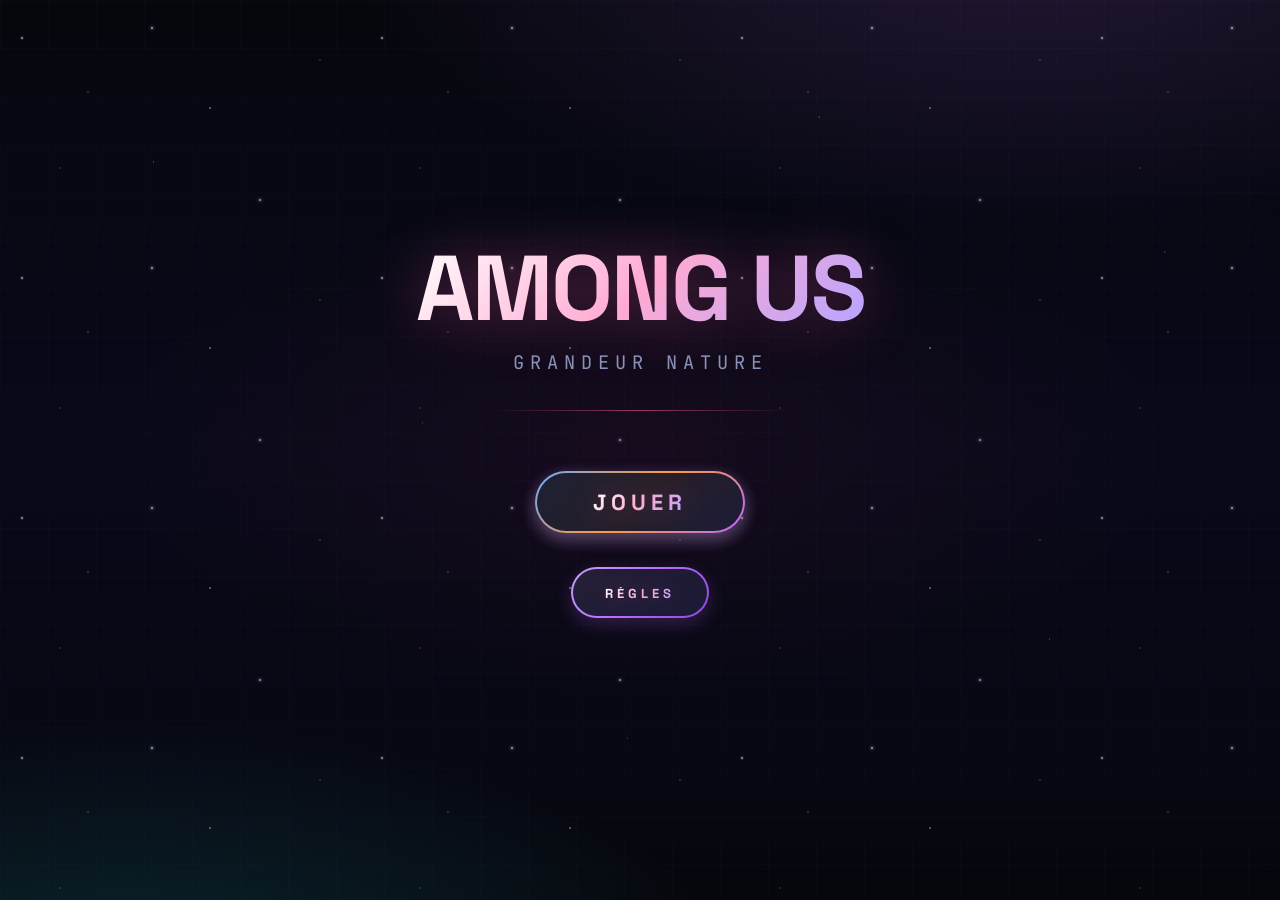
==== commit bdff0ac8: "Selecteur sidebar : retire la mise en valeur de l'actif + retire titre Rules (bump cache v107) - Sid" ====
--- a/index.html
+++ b/index.html
@@ -316,12 +316,6 @@
   <div class="section-title" style="color:#aabbff">Règles</div>
   <div class="rules-container">
 
-    <!-- TITRE -->
-    <div class="rules-title-page">
-      <h2>RULES</h2>
-      <p>AMONG US — GRANDEUR NATURE</p>
-    </div>
-
     <!-- PRÉSENTATION : RÔLES -->
     <div class="rules-section">
       <div class="rules-section-header blue">PRÉSENTATION — RÔLES</div>
--- a/styles.css
+++ b/styles.css
@@ -2339,12 +2339,13 @@
 
   /* Selecteur de mode dans la sidebar : visible hors accueil/partie pour
      permettre l'exploration des cartes/defis/livret d'un autre mode sans
-     lancer une partie. */
+     lancer une partie. Chaque bouton garde sa couleur d'accent (bleu 8,
+     orange 12, violet 16). */
   .sidebar-mode-selector {
     display: flex;
     align-items: center;
-    gap: 8px;
-    padding: 6px 10px;
+    gap: 10px;
+    padding: 8px 14px;
     background: rgba(20, 24, 44, 0.5);
     border: 1px solid var(--line);
     border-radius: 999px;
@@ -2354,7 +2355,7 @@
   body.in-game .sidebar-mode-selector { display: none !important; }
   .sidebar-mode-label {
     font-family: 'JetBrains Mono', monospace;
-    font-size: 9px;
+    font-size: 10.5px;
     letter-spacing: 1.5px;
     text-transform: uppercase;
     color: var(--text-dim);
@@ -2362,13 +2363,13 @@
   }
   .sidebar-mode-buttons {
     display: flex;
-    gap: 3px;
+    gap: 5px;
   }
   .sidebar-mode-btn {
-    width: 28px; height: 28px;
+    width: 36px; height: 36px;
     font-family: 'Space Grotesk', sans-serif;
     font-weight: 700;
-    font-size: 11px;
+    font-size: 13px;
     border-radius: 50%;
     border: 1px solid var(--line-2);
     background: rgba(20, 24, 44, 0.6);
@@ -2378,25 +2379,24 @@
     padding: 0;
     line-height: 1;
   }
-  .sidebar-mode-btn:hover {
-    border-color: var(--neon-purple);
-    color: var(--neon-purple);
-  }
-  .sidebar-mode-btn.active {
-    background: rgba(184, 107, 255, 0.18);
-    border-color: var(--neon-purple);
-    color: var(--neon-purple);
-    box-shadow: 0 0 10px rgba(184, 107, 255, .25);
-  }
+  /* Variantes par mode : 8 = bleu, 12 = orange, 16 = violet (l'accent
+     du mode 16 est nomme "pink" dans MODES mais on l'affiche en violet). */
+  .sidebar-mode-btn.blue   { color: var(--neon-blue);   border-color: rgba(107, 166, 255, .55); }
+  .sidebar-mode-btn.orange { color: var(--neon-orange); border-color: rgba(255, 155, 59, .55); }
+  .sidebar-mode-btn.pink   { color: var(--neon-purple); border-color: rgba(184, 107, 255, .55); }
+  .sidebar-mode-btn.blue:hover   { background: rgba(107, 166, 255, .12); }
+  .sidebar-mode-btn.orange:hover { background: rgba(255, 155, 59, .12); }
+  .sidebar-mode-btn.pink:hover   { background: rgba(184, 107, 255, .12); }
   @media (min-width: 1024px) {
     .sidebar-mode-selector {
       width: 100%;
-      margin: 6px 0 14px;
-      border-radius: 12px;
+      margin: 6px 0 16px;
+      border-radius: 14px;
       justify-content: center;
-      padding: 8px 12px;
-    }
-    .sidebar-mode-btn { width: 30px; height: 30px; font-size: 12px; }
+      padding: 12px 16px;
+    }
+    .sidebar-mode-btn { width: 40px; height: 40px; font-size: 14px; }
+    .sidebar-mode-label { font-size: 11px; }
   }
   @media print {
     .sidebar-mode-selector { display: none !important; }
@@ -2690,29 +2690,34 @@
   }
   .accueil-mode.pink .amode-meta { color: var(--neon-pink); }
 
-  /* Bouton "Jouer" : pilule, melange des 3 couleurs des modes
-     (bleu / orange / violet). */
+  /* Bouton "Jouer" : pilule avec bordure en degrade tri-couleur
+     (bleu -> orange -> violet) obtenue via double-background +
+     border transparente. Halo multi-couches assorti. Texte en
+     degrade comme le titre AMONG US. */
   .accueil-play-btn {
-    background: rgba(20, 24, 44, 0.6);
-    border: 2px solid rgba(184, 107, 255, .45);
+    background:
+      linear-gradient(160deg, rgba(20, 18, 32, .9), rgba(20, 24, 44, .95)) padding-box,
+      linear-gradient(135deg, #6ba6ff 0%, #ff9b3b 50%, #b86bff 100%) border-box;
+    border: 2px solid transparent;
     border-radius: 999px;
     padding: 18px 56px;
     margin: 28px 0 22px;
     cursor: pointer;
     transition: all .25s cubic-bezier(.2,.7,.3,1);
     box-shadow:
-      0 0 18px rgba(107, 166, 255, .12),
-      0 0 18px rgba(255, 155, 59, .10),
-      0 0 18px rgba(184, 107, 255, .15);
+      0 6px 18px rgba(107, 166, 255, .20),
+      0 6px 18px rgba(255, 155, 59, .16),
+      0 6px 18px rgba(184, 107, 255, .22);
   }
   .accueil-play-btn:hover {
     transform: translateY(-2px);
-    border-color: rgba(184, 107, 255, .85);
     box-shadow:
-      0 10px 28px rgba(107, 166, 255, .22),
-      0 10px 28px rgba(255, 155, 59, .18),
-      0 10px 28px rgba(184, 107, 255, .26);
-    background: linear-gradient(160deg, rgba(20, 18, 32, .9), rgba(20, 24, 44, .95));
+      0 0 12px rgba(107, 166, 255, .14),
+      0 0 12px rgba(255, 155, 59, .11),
+      0 0 12px rgba(184, 107, 255, .15);
+    background:
+      linear-gradient(rgba(20, 24, 44, 0.6), rgba(20, 24, 44, 0.6)) padding-box,
+      linear-gradient(135deg, #6ba6ff 0%, #ff9b3b 50%, #b86bff 100%) border-box;
   }
   .accueil-play-btn:active { transform: scale(0.97); }
   .accueil-play-text {
@@ -2723,30 +2728,34 @@
     line-height: 1;
     letter-spacing: 5px;
     text-transform: uppercase;
-    background: linear-gradient(135deg, #6ba6ff 0%, #ff9b3b 50%, #b86bff 100%);
+    background: linear-gradient(135deg, #fff 0%, #ffaad2 50%, #b6a4ff 100%);
     -webkit-background-clip: text; background-clip: text;
     color: transparent;
-    filter: drop-shadow(0 0 14px rgba(184, 107, 255, .35));
-  }
-
-  /* Bouton "Règles" : reprend les couleurs initiales du bouton Jouer
-     (blanc -> rose pale -> violet pale), version plus petite/secondaire. */
+    filter: drop-shadow(0 0 14px rgba(255, 90, 170, .30));
+  }
+
+  /* Bouton "Règles" : meme principe que Jouer (bordure degradee + halo),
+     mais en degrade violace uniquement. Inversion base/hover identique. */
   .accueil-rules-link {
     display: inline-block;
     padding: 11px 32px;
     margin-top: 12px;
-    background: rgba(20, 24, 44, 0.6);
-    border: 2px solid rgba(255, 170, 210, .42);
+    background:
+      linear-gradient(160deg, rgba(20, 18, 32, .9), rgba(20, 24, 44, .95)) padding-box,
+      linear-gradient(135deg, #c8a2ff 0%, #b86bff 50%, #8a4ad8 100%) border-box;
+    border: 2px solid transparent;
     border-radius: 999px;
     cursor: pointer;
     text-decoration: none;
     transition: all .25s cubic-bezier(.2,.7,.3,1);
+    box-shadow: 0 6px 18px rgba(184, 107, 255, .22);
   }
   .accueil-rules-link:hover {
     transform: translateY(-1px);
-    border-color: rgba(255, 170, 210, .8);
-    box-shadow: 0 8px 24px rgba(255, 90, 170, .22);
-    background: linear-gradient(160deg, rgba(32, 18, 32, .9), rgba(20, 24, 44, .95));
+    background:
+      linear-gradient(rgba(20, 24, 44, 0.6), rgba(20, 24, 44, 0.6)) padding-box,
+      linear-gradient(135deg, #c8a2ff 0%, #b86bff 50%, #8a4ad8 100%) border-box;
+    box-shadow: 0 0 12px rgba(184, 107, 255, .14);
   }
   .accueil-rules-text {
     display: inline-block;
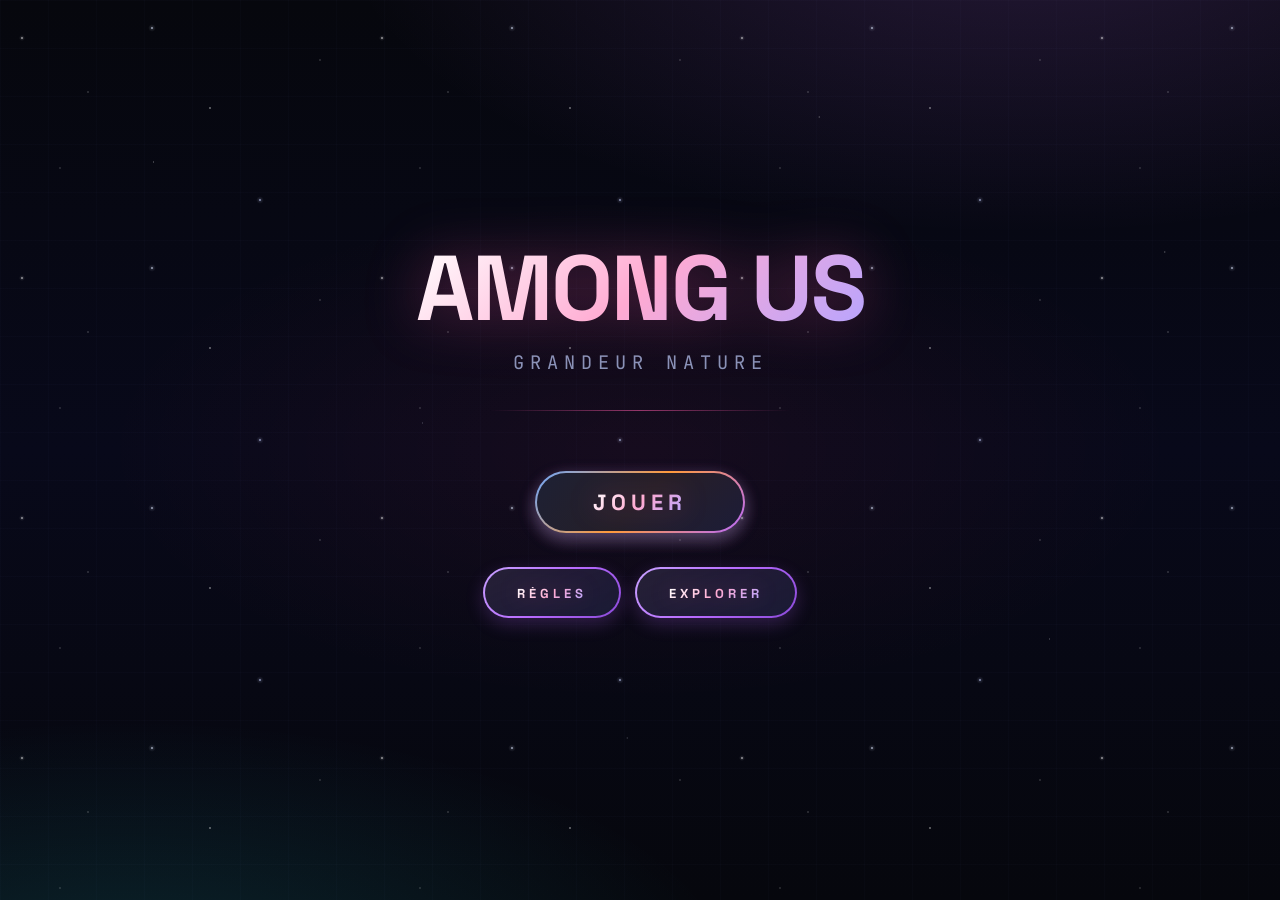
==== commit aeedd4ba: "Marqueur actif subtil + lien Explorer accueil + cleanup CSS (bump cache v109) - Selecteur sidebar : " ====
--- a/index.html
+++ b/index.html
@@ -67,9 +67,14 @@
       <span class="accueil-play-text">Jouer</span>
     </button>
 
-    <a class="accueil-rules-link" href="#" onclick="showTab('rules'); return false;">
-      <span class="accueil-rules-text">Règles</span>
-    </a>
+    <div class="accueil-secondary-links">
+      <a class="accueil-rules-link" href="#" onclick="showTab('rules'); return false;">
+        <span class="accueil-rules-text">Règles</span>
+      </a>
+      <a class="accueil-rules-link" href="#" onclick="showTab('all'); return false;">
+        <span class="accueil-rules-text">Explorer</span>
+      </a>
+    </div>
   </div>
 </div>
 
@@ -563,7 +568,7 @@
 <div class="play-mode-modal" id="play-mode-modal" style="display:none">
   <div class="play-mode-content">
     <button type="button" class="play-mode-close" onclick="closePlayModal()" aria-label="Fermer">✕</button>
-    <h2 class="play-mode-title">Combien de joueurs ?</h2>
+    <h2 class="play-mode-title">Nombre de joueurs</h2>
     <div class="play-mode-options" id="play-mode-options"><!-- rendu par renderModeButtons() --></div>
   </div>
 </div>
--- a/styles.css
+++ b/styles.css
@@ -167,17 +167,9 @@
     flex-shrink: 0;
     white-space: nowrap;
   }
-  .tab-btn.crewmate { color: var(--neon-green);  border-color: rgba(76, 255, 157, .35); }
-  .tab-btn.impostor { color: var(--neon-red);    border-color: rgba(255, 56, 96, .35); }
-  .tab-btn.sheriff  { color: var(--neon-yellow); border-color: rgba(255, 224, 85, .35); }
-  .tab-btn.engineer { color: var(--neon-cyan);   border-color: rgba(41, 231, 255, .35); }
-  .tab-btn.sabotage { color: var(--neon-purple); border-color: rgba(184, 107, 255, .35); }
-  .tab-btn.quests   { color: #6ee7c7;            border-color: rgba(110, 231, 199, .3); }
   .tab-btn.printtab { color: var(--neon-cyan);   border-color: rgba(41, 231, 255, .35); }
-  .tab-btn.timer    { color: #5cf2d6;            border-color: rgba(92, 242, 214, .35); }
   .tab-btn.defis    { color: var(--neon-orange); border-color: rgba(255, 155, 59, .35); }
   .tab-btn.rules    { color: var(--neon-blue);   border-color: rgba(107, 166, 255, .35); }
-  .tab-btn.livret   { color: var(--neon-pink);   border-color: rgba(255, 90, 170, .35); }
   .tab-btn.all      { color: var(--neon-purple); border-color: rgba(184, 107, 255, .35); }
   .tab-btn.home     { color: #fff;               border-color: rgba(255, 255, 255, .35); }
 
@@ -2387,6 +2379,12 @@
   .sidebar-mode-btn.blue:hover   { background: rgba(107, 166, 255, .12); }
   .sidebar-mode-btn.orange:hover { background: rgba(255, 155, 59, .12); }
   .sidebar-mode-btn.pink:hover   { background: rgba(184, 107, 255, .12); }
+  /* Marqueur subtil pour le mode actuellement consulte : bordure +1px,
+     fond a peine tinte. Pas de halo. */
+  .sidebar-mode-btn.active { border-width: 2px; }
+  .sidebar-mode-btn.blue.active   { background: rgba(107, 166, 255, .14); }
+  .sidebar-mode-btn.orange.active { background: rgba(255, 155, 59, .14); }
+  .sidebar-mode-btn.pink.active   { background: rgba(184, 107, 255, .14); }
   @media (min-width: 1024px) {
     .sidebar-mode-selector {
       width: 100%;
@@ -2601,15 +2599,6 @@
     background: linear-gradient(90deg, transparent, rgba(255, 90, 170, .55), transparent);
     margin: 32px 0;
   }
-  .accueil-prompt {
-    font-family: 'JetBrains Mono', monospace;
-    font-size: 11pt;
-    color: var(--text-dim);
-    letter-spacing: 2.5px;
-    text-transform: uppercase;
-    margin-bottom: 32px;
-    opacity: .85;
-  }
 
   .accueil-modes {
     display: flex; gap: 22px;
@@ -2734,12 +2723,20 @@
     filter: drop-shadow(0 0 14px rgba(255, 90, 170, .30));
   }
 
+  /* Wrapper des liens secondaires de l'accueil (Regles + Explorer). */
+  .accueil-secondary-links {
+    display: flex;
+    gap: 14px;
+    flex-wrap: wrap;
+    justify-content: center;
+    margin-top: 12px;
+  }
+
   /* Bouton "Règles" : meme principe que Jouer (bordure degradee + halo),
      mais en degrade violace uniquement. Inversion base/hover identique. */
   .accueil-rules-link {
     display: inline-block;
     padding: 11px 32px;
-    margin-top: 12px;
     background:
       linear-gradient(160deg, rgba(20, 18, 32, .9), rgba(20, 24, 44, .95)) padding-box,
       linear-gradient(135deg, #c8a2ff 0%, #b86bff 50%, #8a4ad8 100%) border-box;
@@ -3572,11 +3569,6 @@
     }
     .accueil-subtitle { font-size: 11pt; letter-spacing: 4px; margin-top: 8px; }
     .accueil-rule { margin: 14px 0; }
-    .accueil-prompt {
-      font-size: 10pt;
-      letter-spacing: 2px;
-      margin-bottom: 16px;
-    }
     .accueil-modes {
       gap: 10px;
       margin-bottom: 18px;
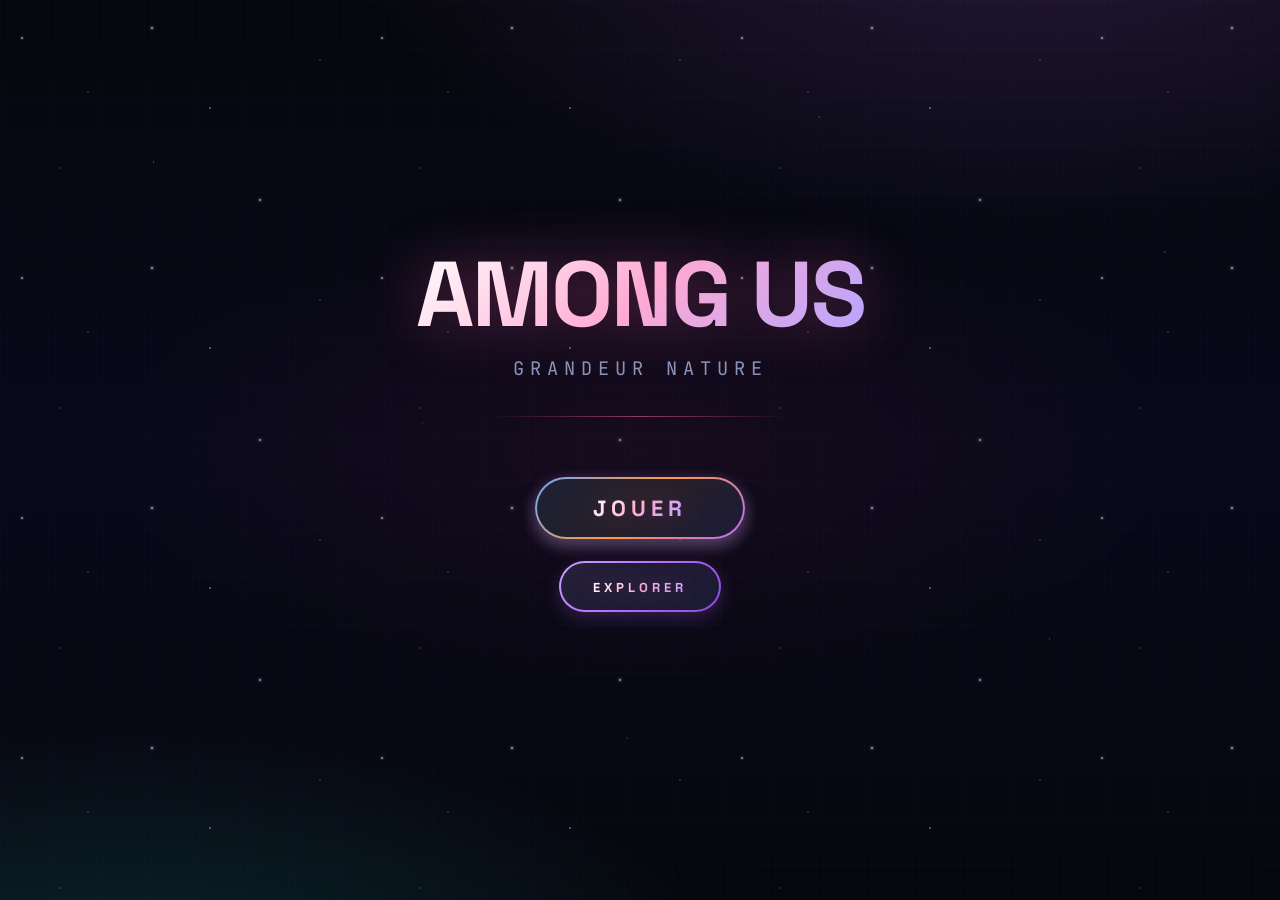
==== commit 41fbc339: "Accueil : un seul lien Explorer + cartes role en 3e personne (bump cache v110) - Accueil : retrait d" ====
--- a/index.html
+++ b/index.html
@@ -67,14 +67,9 @@
       <span class="accueil-play-text">Jouer</span>
     </button>
 
-    <div class="accueil-secondary-links">
-      <a class="accueil-rules-link" href="#" onclick="showTab('rules'); return false;">
-        <span class="accueil-rules-text">Règles</span>
-      </a>
-      <a class="accueil-rules-link" href="#" onclick="showTab('all'); return false;">
-        <span class="accueil-rules-text">Explorer</span>
-      </a>
-    </div>
+    <a class="accueil-rules-link" href="#" onclick="showTab('all'); return false;">
+      <span class="accueil-rules-text">Explorer</span>
+    </a>
   </div>
 </div>
 
